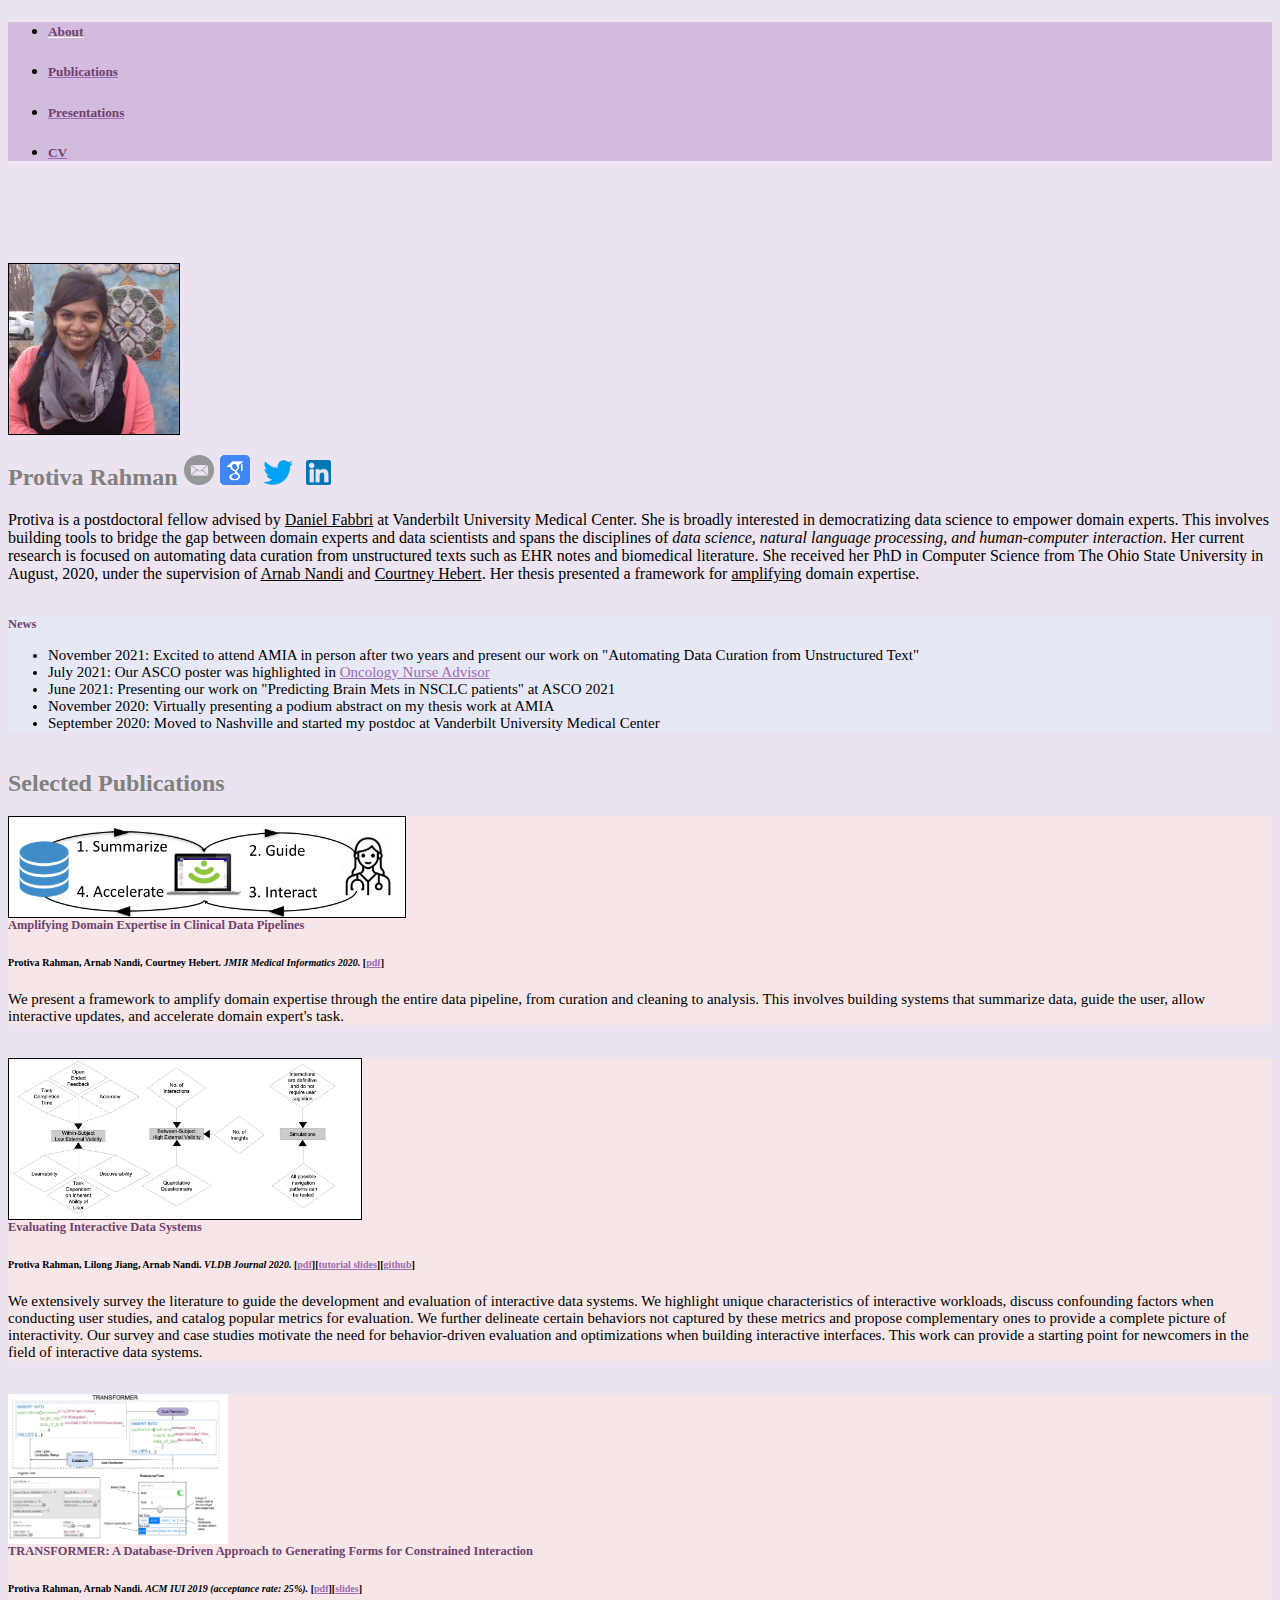
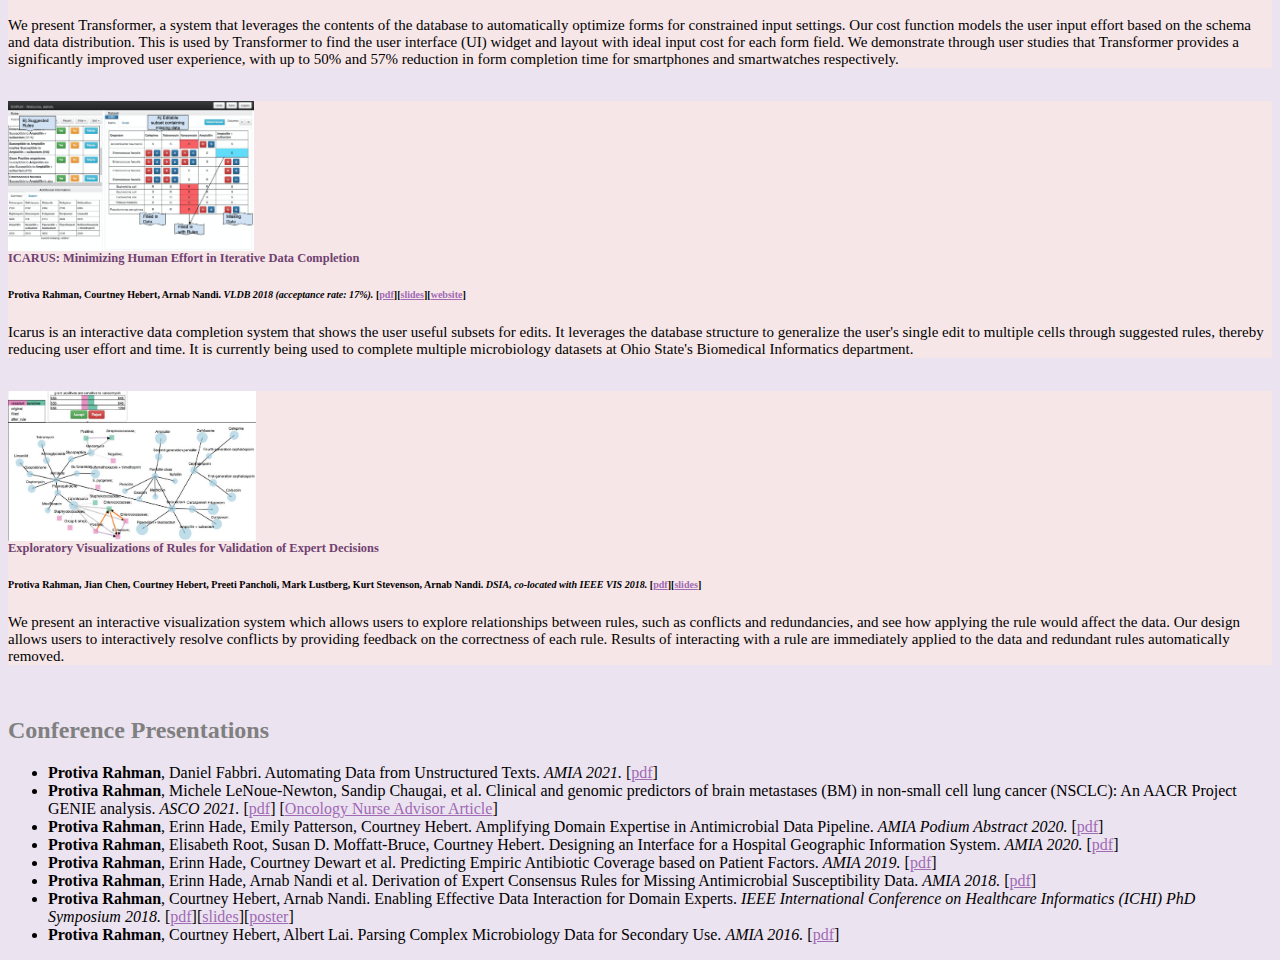
==== index.html @ 74c1d04a "typo fix" ====
<!DOCTYPE html PUBLIC "-//W3C//DTD HTML 4.01 Transitional//EN" "http://www.w3.org/TR/html4/loose.dtd">
<html>

<head>
	<meta http-equiv="Content-Type" content="text/html; charset=UTF-8">
	<meta charset="utf-8">
    <meta name="viewport" content="width=device-width, initial-scale=1">
    
	<link href="https://cdn.jsdelivr.net/npm/bootstrap@5.1.3/dist/css/bootstrap.min.css" rel="stylesheet" integrity="sha384-1BmE4kWBq78iYhFldvKuhfTAU6auU8tT94WrHftjDbrCEXSU1oBoqyl2QvZ6jIW3" crossorigin="anonymous">
	
	<script src="https://cdn.jsdelivr.net/npm/@popperjs/core@2.10.2/dist/umd/popper.min.js" integrity="sha384-7+zCNj/IqJ95wo16oMtfsKbZ9ccEh31eOz1HGyDuCQ6wgnyJNSYdrPa03rtR1zdB" crossorigin="anonymous"></script>
	
	<script src="https://cdn.jsdelivr.net/npm/bootstrap@5.1.3/dist/js/bootstrap.min.js" integrity="sha384-QJHtvGhmr9XOIpI6YVutG+2QOK9T+ZnN4kzFN1RtK3zEFEIsxhlmWl5/YESvpZ13" crossorigin="anonymous"></script>

	<link rel="stylesheet" href="main.css" />
	<title>Protiva Rahman</title>
</head>

<body>
	<nav class="navbar fixed-top navbar-light justify-content-center" style="background-color: #D3BBDD;">
  
      <ul class="nav">
        <li class="nav-item">
          <a class="nav-link active" href="#about" style="text-decoration-color: white"><h5>About</h5></a>
        </li>
        <li class="nav-item">
          <a class="nav-link" href="#pubs"><h5>Publications</h5></a>
        </li>
        <li class="nav-item">
          <a class="nav-link" href="#conf"><h5>Presentations</h5></a>
        </li>
        <li class="nav-item">
          <a class="nav-link" href="ProtivaRahman.pdf" target = '_blank'><h5>CV</h5></a>
        </li>
      </ul>
</nav>

<div class = 'main container-fluid'>

<div class = 'row' id='about'>
	<div class="col-md-auto">
		<img  border ="1" src="pic2.jpeg" height="170">

			
	</div>
	<div class="col">
		<h2>Protiva Rahman <a href='mailto:protiva.r@gmail.com'><img  src="mail.png" height="30" ></a> <a href='https://scholar.google.com/citations?user=a7oFoT8AAAAJ&hl=en'><img  src="scholar.png" height="30" ></a>  <a href='https://twitter.com/protivarahman'><img src="Twitter-logo.png" height="25"></a>  <a href='https://www.linkedin.com/in/protiva-rahman-88a10aa0'><img src="linkedinlogo.png" height="25"></a></h2><!--[<a href='http://web.cse.ohio-state.edu/~rahman.92/blog.html'>Blog</a>]-->

		<p>Protiva is a postdoctoral fellow advised by <a href='https://www.vumc.org/dbmi/person/daniel-fabbri-phd-famia'>Daniel Fabbri</a> at Vanderbilt University Medical Center. She is broadly interested in democratizing data science to empower domain experts. This involves building tools to bridge the gap between domain experts and data scientists and spans the disciplines of <i>data science, natural language processing, and human-computer interaction</i>. Her current research is focused on automating data curation from unstructured texts such as EHR notes and biomedical literature. She received her PhD in Computer Science from The Ohio State University in August, 2020, under the supervision of <a href='http://arnab.org/' target = '_blank'>Arnab Nandi</a> and <a href='https://medicine.osu.edu/find-faculty/non-clinical/biomedical-informatics/courtney-hebert' target = '_blank'>Courtney Hebert</a>. Her thesis presented a framework for <a href="#amplify"> amplifying</a> domain expertise.</p>
	</div>
</div>
</br>

<div id='news' class="card">
  <div class="card-body">
	<h5 style="margin:0; padding:0;" >News</h5>
		<div style="overflow-y:scroll; height:100px; margin:0; padding:0;" >
		<ul>
			<li> November 2021: Excited to attend AMIA in person after two years and present our work on "Automating Data Curation from Unstructured Text"</li>
			<li> July 2021: Our ASCO poster was highlighted in <a href='https://www.oncologynurseadvisor.com/home/headlines/conference-coverage/asco-2021/asco-2021-lung-cancer-in-depth/lung-cancer-nsclc-prediction-model-assess-risk-metastasis-treatment'>Oncology Nurse Advisor</a></li>
			<li> June 2021: Presenting our work on "Predicting Brain Mets in NSCLC patients" at ASCO 2021</li>
			<li> November 2020: Virtually presenting a podium abstract on my thesis work at AMIA</li>
			<li> September 2020: Moved to Nashville and started my postdoc at Vanderbilt University Medical Center</li>
			<li> August 2020: I successfully defended my Ph.D. thesis!</li>
			<li> July 2020: Our framework for Amplifying Domain Expertise was accepted to JMIR Medical Infomatics</li>
			<li> January 2020: Our review paper on Evaluating Interactive Data Systems was published in the VLDB Journal</li>
			<li> April 2019: Excited to be interning with NIH/NLM/NCBI Pubmed Labs this summer</li>
			<li> December 2018: Transformer was accepted to IUI 2019</li>
			<li> August 2018: Presenting our work on visualizing rules at DSIA on October 21st</li>
			<li> July 2018: Icarus got accepted to VLDB 2018, see you in Rio</li>
			<li> May 2018: Presenting our tutorial on Evaluating Interactive Data Systems at SIGMOD on June 12th</li>
			<li> April 2018: Participating at the Ph.D. Consortium at IEEE ICHI in May</li>
		</ul>
		</div>
	</div>
</div>

</br>

<h2 id='pubs'>Selected Publications</h2>
<div class="card" id="amplify">
  <div class="card-body">
  	<div class="container-fluid">
  		<div class="row">
  			<div class="col-md-auto">
  				<img  border ="1" src="amplify_overview.png" height="100">
  			</div>
  			<div class="col">
  				<h5 style="margin:0; padding:0;" class="card-title">Amplifying Domain Expertise in Clinical Data Pipelines</h5>
  				<h6 class="card-subtitle mb-2 text-muted">Protiva Rahman, Arnab Nandi, Courtney Hebert. <i>JMIR Medical Informatics 2020.</i> [<a href='amplify.pdf'>pdf</a>]</h6>
  				<p>We present a framework to amplify domain expertise through the entire data pipeline, from curation and cleaning to analysis. This involves building systems that summarize data, guide the user, allow interactive updates, and accelerate domain expert's task.</p>
  			</div>
  		</div>
  	</div>
  </div>
 </div>
</br>
<div class="card" id="eval">
  <div class="card-body">
  	<div class="container-fluid">
  		<div class="row">
  			<div class="col-md-auto">
  				<img  border ="1" src="user_study_howto.png" height="160">
  			</div>
  			<div class="col">
  				<h5 style="margin:0; padding:0;" class="card-title">Evaluating Interactive Data Systems</h5>
  				<h6 class="card-subtitle mb-2 text-muted">Protiva Rahman, Lilong Jiang, Arnab Nandi. <i>VLDB Journal 2020.</i> [<a href='eval.pdf'>pdf</a>][<a href='https://speakerdeck.com/arnabdotorg/evaluating-interactive-data-systems-workloads-metrics-and-guidelines'>tutorial slides</a>][<a href='https://github.com/ixlab/eval'>github</a>]</h6>
  				<p>We extensively survey the literature to guide the development and evaluation of interactive data systems. We highlight unique characteristics of interactive workloads, discuss confounding factors when conducting user studies, and catalog popular metrics for evaluation. We further delineate certain behaviors not captured by these metrics and propose complementary ones to provide a complete picture of interactivity. Our survey and case studies motivate the need for behavior-driven evaluation and optimizations when building interactive interfaces. This work can provide a starting point for newcomers in the field of interactive data systems. </p>
  			</div>
  		</div>
  	</div>
  </div>
 </div>

 </br>
<div class="card" id="transformer">
  <div class="card-body">
  	<div class="container-fluid">
  		<div class="row">
  			<div class="col-md-auto">
  				<img src="transformer_overview.png" height="150">
  			</div>
  			<div class="col">
  				<h5 style="margin:0; padding:0;" class="card-title">TRANSFORMER: A Database-Driven Approach to Generating Forms for Constrained Interaction </h5>
  				<h6 class="card-subtitle mb-2 text-muted">Protiva Rahman, Arnab Nandi. <i>ACM IUI 2019 (acceptance rate: 25%).</i> [<a href='transformer.pdf'>pdf</a>][<a href='transformer_iui.pdf'>slides</a>]</h6>
  				<p>We present Transformer, a system that leverages the contents of the database to automatically optimize forms for constrained input settings. Our cost function models the user input effort based on the schema and data distribution. This is used by Transformer to find the user interface (UI) widget and layout with ideal input cost for each form field. We demonstrate through user studies that Transformer provides a significantly improved user experience, with up to 50% and 57% reduction in form completion time for smartphones and smartwatches respectively.</p>
  			</div>
  		</div>
  	</div>
  </div>
 </div>

 </br>
<div class="card" id="icarus">
  <div class="card-body">
  	<div class="container-fluid">
  		<div class="row">
  			<div class="col-md-auto">
  				<img src="icarus_interface.png" height="150">
  			</div>
  			<div class="col">
  				<h5 style="margin:0; padding:0;" class="card-title">ICARUS: Minimizing Human Effort in Iterative Data Completion</h5>
  				<h6 class="card-subtitle mb-2 text-muted">Protiva Rahman, Courtney Hebert, Arnab Nandi. <i>VLDB 2018 (acceptance rate: 17%).</i> [<a href='icarus.pdf'>pdf</a>][<a href='icarus_vldb.pdf'>slides</a>][<a href='icarus.html'>website</a>]</h6>
  				<p>Icarus is an interactive data completion system that shows the user useful subsets for edits. It leverages the database structure to generalize the user's single edit to multiple cells through suggested rules, thereby reducing user effort and time. It is currently being used to complete multiple microbiology datasets at Ohio State's Biomedical Informatics department. </p>
  			</div>
  		</div>
  	</div>
  </div>
 </div>

</br>
<div class="card" id="visrules">
  <div class="card-body">
  	<div class="container-fluid">
  		<div class="row">
  			<div class="col-md-auto">
  				<img src="vis_overview.png" height="150">
  			</div>
  			<div class="col">
  			<h5 style="margin:0; padding:0;" class="card-title">Exploratory Visualizations of Rules for Validation of Expert Decisions</h5>
  				<h6 class="card-subtitle mb-2 text-muted">Protiva Rahman, Jian Chen, Courtney Hebert, Preeti Pancholi, Mark Lustberg, Kurt Stevenson, Arnab Nandi. <i>DSIA, co-located with IEEE VIS 2018.</i> [<a href='dsia.pdf'>pdf</a>][<a href='vis18-dsia.pdf'>slides</a>]</h6>
  				<p>We present an interactive visualization system which allows users to explore relationships between rules, such as conflicts and
redundancies, and see how applying the rule would affect the data. Our design allows users to interactively resolve conflicts by
providing feedback on the correctness of each rule. Results of interacting with a rule are immediately applied to the data and redundant
rules automatically removed.</p>
  			</div>
  		</div>
  	</div>
  </div>
 </div>

</br>
<h2 id='conf'>Conference Presentations</h2>
<ul>
	<li>
		<b>Protiva Rahman</b>, Daniel Fabbri. Automating Data from Unstructured Texts. <i>AMIA 2021.</i> [<a href='PS01_Rahman.pdf'>pdf</a>]
	</li>
	<li>
		<b>Protiva Rahman</b>, Michele LeNoue-Newton, Sandip Chaugai, et al. Clinical and genomic predictors of brain metastases (BM) in non-small cell lung cancer (NSCLC): An AACR Project GENIE analysis. <i>ASCO 2021.</i> [<a href='Poster_2032_Rahman.pdf'>pdf</a>] [<a href='https://www.oncologynurseadvisor.com/home/headlines/conference-coverage/asco-2021/asco-2021-lung-cancer-in-depth/lung-cancer-nsclc-prediction-model-assess-risk-metastasis-treatment'>Oncology Nurse Advisor Article</a>]
	</li>
	<li>
		<b>Protiva Rahman</b>, Erinn Hade, Emily Patterson, Courtney Hebert. Amplifying Domain Expertise in Antimicrobial Data Pipeline. <i>AMIA Podium Abstract 2020.</i> [<a href='amia2020podium.pdf'>pdf</a>]
	</li>
	<li>
		<b>Protiva Rahman</b>, Elisabeth Root, Susan D. Moffatt-Bruce, Courtney Hebert. Designing an Interface for a Hospital Geographic Information System. <i>AMIA 2020.</i> [<a href='amia2020poster.pdf'>pdf</a>]
	</li>
	<li>
		<b>Protiva Rahman</b>, Erinn Hade, Courtney Dewart et al. Predicting Empiric Antibiotic Coverage based on Patient Factors. <i>AMIA 2019.</i> [<a href='amia_poster_2019.pdf'>pdf</a>]
	</li>
	<li>
		<b>Protiva Rahman</b>, Erinn Hade, Arnab Nandi et al. Derivation of Expert Consensus Rules for Missing Antimicrobial Susceptibility Data. <i>AMIA 2018.</i> [<a href='amia_poster_2018_v2.pdf'>pdf</a>]
	</li>
	<li>
		<b>Protiva Rahman</b>, Courtney Hebert, Arnab Nandi. Enabling Effective Data Interaction for Domain Experts.<i> IEEE International Conference on Healthcare Informatics (ICHI) PhD Symposium 2018.</i> [<a href='PID5362225.pdf'>pdf</a>][<a href='ichi_slides.pdf'>slides</a>][<a href='ichi_poster.pdf'>poster</a>]
	</li>
	<li>
		<b>Protiva Rahman</b>, Courtney Hebert, Albert Lai. Parsing Complex Microbiology Data for Secondary Use. <i>AMIA 2016.</i> [<a href='amia_final_2016.pdf'>pdf</a>]
	</li>
</ul>


<!--h2>Leadership and Service</h2>
<ul>
	<li>Reviewer: AMIA (2019, 2020, 2021), ACM TODS 2019, Frontiers in Digital Health 2021</li>
	<li>PC Member: EDML 2019, co-located with Siam International Conference on Data Mining</li>
	<li>IUI Student Volunteer 2019</li>
	<li>Women in Engineering Graduate Council: VP 2019; SWE Rep 2018; Member 2017;  </li>
	<li>Society of Women Engineers Graduate Representative 2018 – 2019</li>
</ul> 

<hr>
<h2>Awards</h2>
<ul>
	<li>SIGMOD Student Travel Award 2018</li>
	<li>IEEE ICHI Doctoral Consortium Student Travel Award 2018</li>
	<li>OSU WEGC Outstanding Council Member 2018</li>
	<li>Marianna Russell Technology Grant Spring 2017</li>
	<li>CRA-W Grad Cohort 2017</li>
	<li>Data Quality in the Era of Big Data Workshop Travel Fellowship 2016</li>
	<li>ACM-W Grace Hopper Travel Scholarship 2016</li>
</ul-->

</div>

</body>
</html>
---- main.css ----
/* The sidebar menu */
.main h2
{
  color: gray
}

h5
{
  color: #704270
}

.center {
    display: block;
    margin-left: auto;
    margin-right: auto;
    width: 50%;
}
.sidenav {
    height: 100%; /* Full-height: remove this if you want "auto" height */
    width: 200px; /* Set the width of the sidebar */
    position: fixed; /* Fixed Sidebar (stay in place on scroll) */
    z-index: 1; /* Stay on top */
    top: 0; /* Stay at the top */
    left: 0;
    background-color: #E8E8E8;; /* Black */
    overflow-x: hidden; /* Disable horizontal scroll */
    padding-top: 20px;
    color: black
   /* padding: 10px 0px 0px 16px;*/
}

.sidenav h3{
  padding: 0px 0px 0px 0px;
  
}
.sidenav img{
  margin-left:15px;
}
/* The navigation menu links */
.sidenav a{
   padding: 6px 0px 0px 16px;
    text-decoration: none;
    font-size: 15px;
    color: #111;
    display: block;
}
.sidenav{
   color: white;
    padding: 6px 8px 6px 16px;
}
#blogcontents a{
   padding: 6px 5px 5px 16px;
}
/* When you mouse over the navigation links, change their color */
.sidenav a:hover {
    
    color: #818181;
}


/* On smaller screens, where height is less than 450px, change the style of the sidebar (less padding and a smaller font size) */
@media screen and (max-height: 450px) {
    .sidenav {padding-top: 15px;}
    .sidenav a {font-size: 18px;}
}

body { 


  background: #ECE3F0;
}
#about{
  padding-top:80px;
}
table {
  padding-top:50;
}

td, th {
  padding-left: 10px;
  padding-right: 10px;
  position: relative;
   padding-top:50;
}
a:link, a:visited {
  color: #A06AB4;
  background-color: transparent;
 }

#about a:link, #about a:visited {
  color: inherit;
  background-color: transparent;
 }
 #news{
  font-size: 15px;
  background-color:#e6e8f6;
}

.card{
  font-size: 15px;
  background-color: #F6E6E8;
}
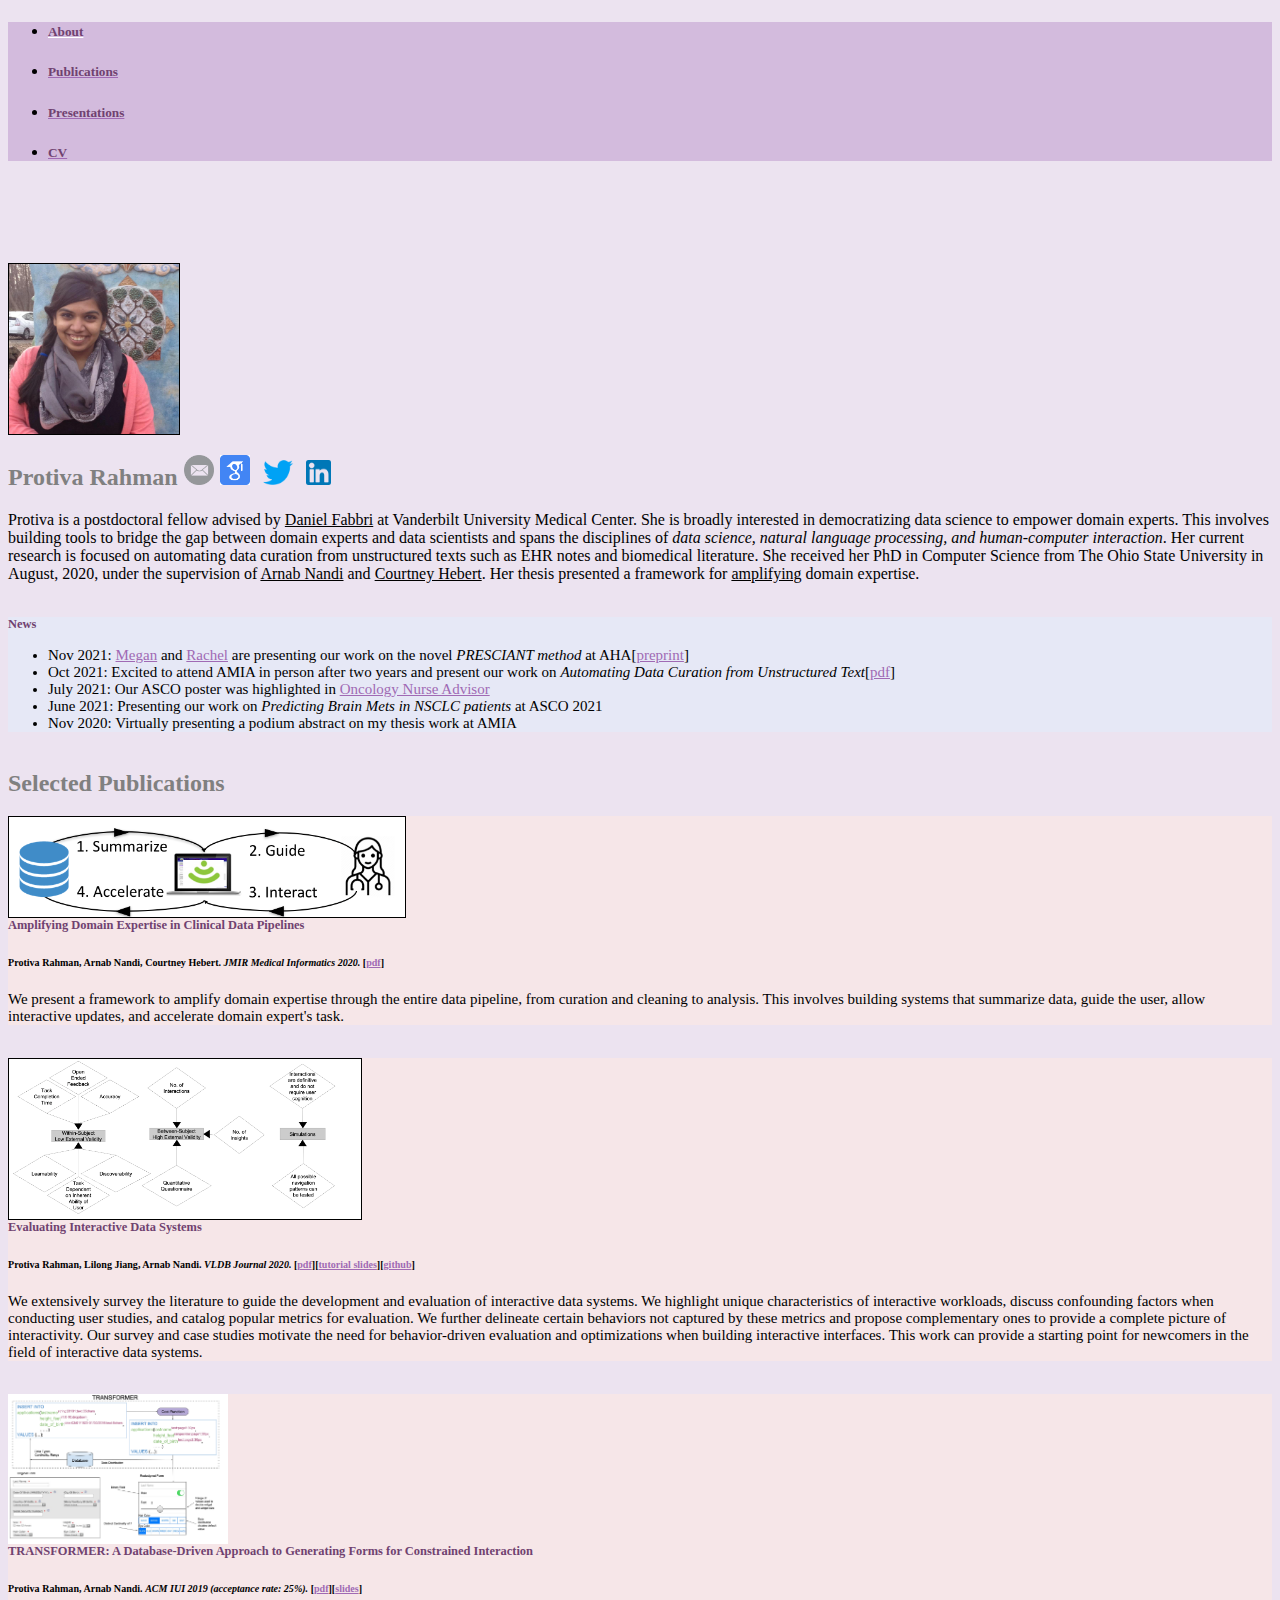
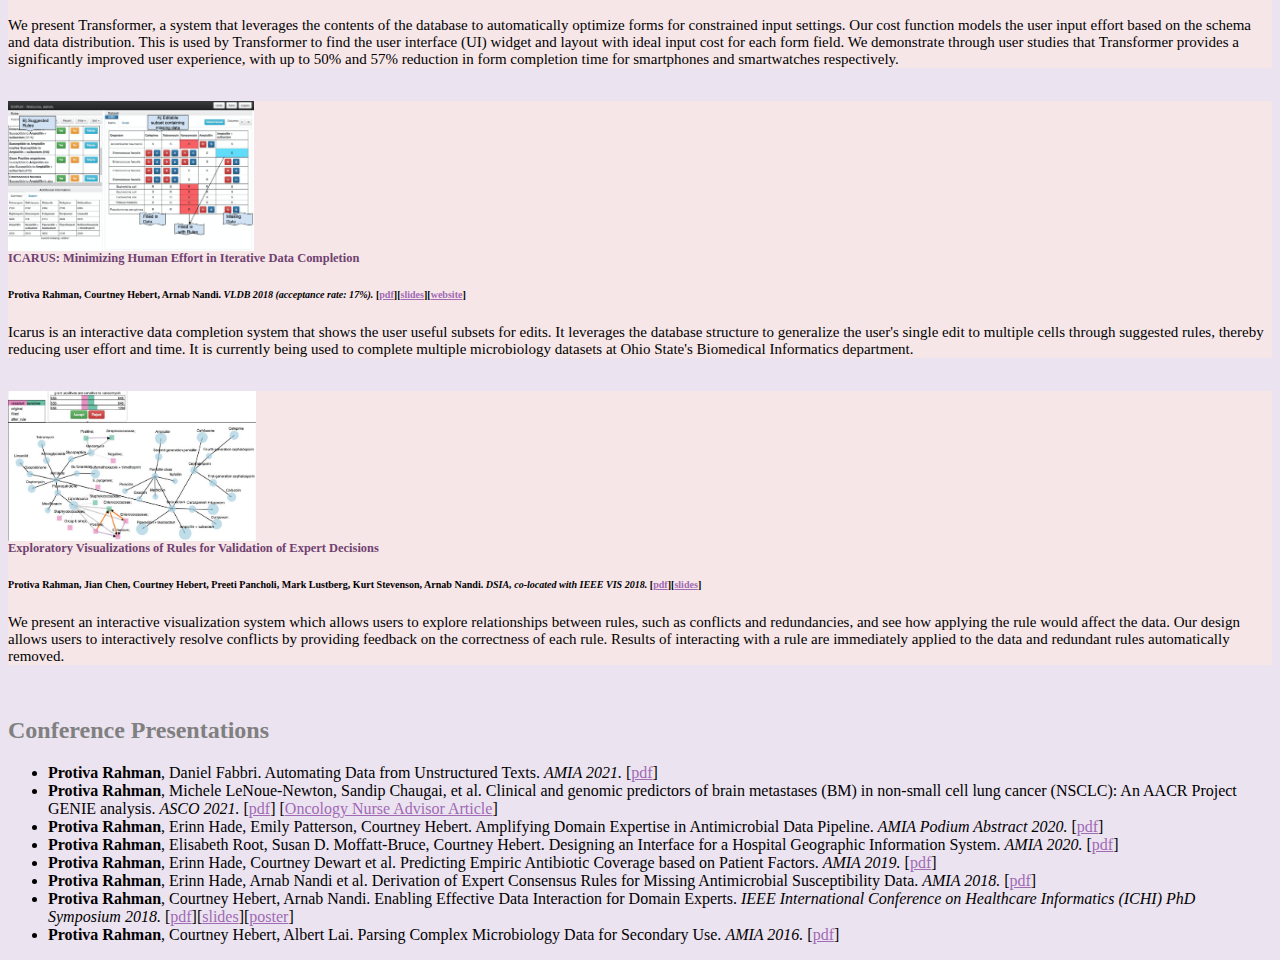
==== commit 5418df4a: "update news" ====
--- a/index.html
+++ b/index.html
@@ -58,17 +58,18 @@
 	<h5 style="margin:0; padding:0;" >News</h5>
 		<div style="overflow-y:scroll; height:100px; margin:0; padding:0;" >
 		<ul>
-			<li> November 2021: Excited to attend AMIA in person after two years and present our work on "Automating Data Curation from Unstructured Text"</li>
+			<li> Nov 2021: <a href='https://www.linkedin.com/in/megan-shuey-901545141/'>Megan</a> and <a href='https://www.linkedin.com/in/rachel-xiang/'>Rachel</a> are presenting our work on the novel <i>PRESCIANT method</i> at AHA[<a href="https://www.ahajournals.org/doi/pdf/10.1161/ATVBAHA.121.317071">preprint</a>]</li>
+			<li> Oct 2021: Excited to attend AMIA in person after two years and present our work on <i>Automating Data Curation from Unstructured Text</i>[<a href='PS01_Rahman.pdf'>pdf</a>]</li>
 			<li> July 2021: Our ASCO poster was highlighted in <a href='https://www.oncologynurseadvisor.com/home/headlines/conference-coverage/asco-2021/asco-2021-lung-cancer-in-depth/lung-cancer-nsclc-prediction-model-assess-risk-metastasis-treatment'>Oncology Nurse Advisor</a></li>
-			<li> June 2021: Presenting our work on "Predicting Brain Mets in NSCLC patients" at ASCO 2021</li>
-			<li> November 2020: Virtually presenting a podium abstract on my thesis work at AMIA</li>
-			<li> September 2020: Moved to Nashville and started my postdoc at Vanderbilt University Medical Center</li>
-			<li> August 2020: I successfully defended my Ph.D. thesis!</li>
+			<li> June 2021: Presenting our work on <i>Predicting Brain Mets in NSCLC patients</i> at ASCO 2021</li>
+			<li> Nov 2020: Virtually presenting a podium abstract on my thesis work at AMIA</li>
+			<li> Sept 2020: Moved to Nashville and started my postdoc at Vanderbilt University Medical Center</li>
+			<li> Aug 2020: I successfully defended my Ph.D. thesis!</li>
 			<li> July 2020: Our framework for Amplifying Domain Expertise was accepted to JMIR Medical Infomatics</li>
-			<li> January 2020: Our review paper on Evaluating Interactive Data Systems was published in the VLDB Journal</li>
+			<li> Jan 2020: Our review paper on Evaluating Interactive Data Systems was published in the VLDB Journal</li>
 			<li> April 2019: Excited to be interning with NIH/NLM/NCBI Pubmed Labs this summer</li>
-			<li> December 2018: Transformer was accepted to IUI 2019</li>
-			<li> August 2018: Presenting our work on visualizing rules at DSIA on October 21st</li>
+			<li> Dec 2018: Transformer was accepted to IUI 2019</li>
+			<li> Aug 2018: Presenting our work on visualizing rules at DSIA on October 21st</li>
 			<li> July 2018: Icarus got accepted to VLDB 2018, see you in Rio</li>
 			<li> May 2018: Presenting our tutorial on Evaluating Interactive Data Systems at SIGMOD on June 12th</li>
 			<li> April 2018: Participating at the Ph.D. Consortium at IEEE ICHI in May</li>
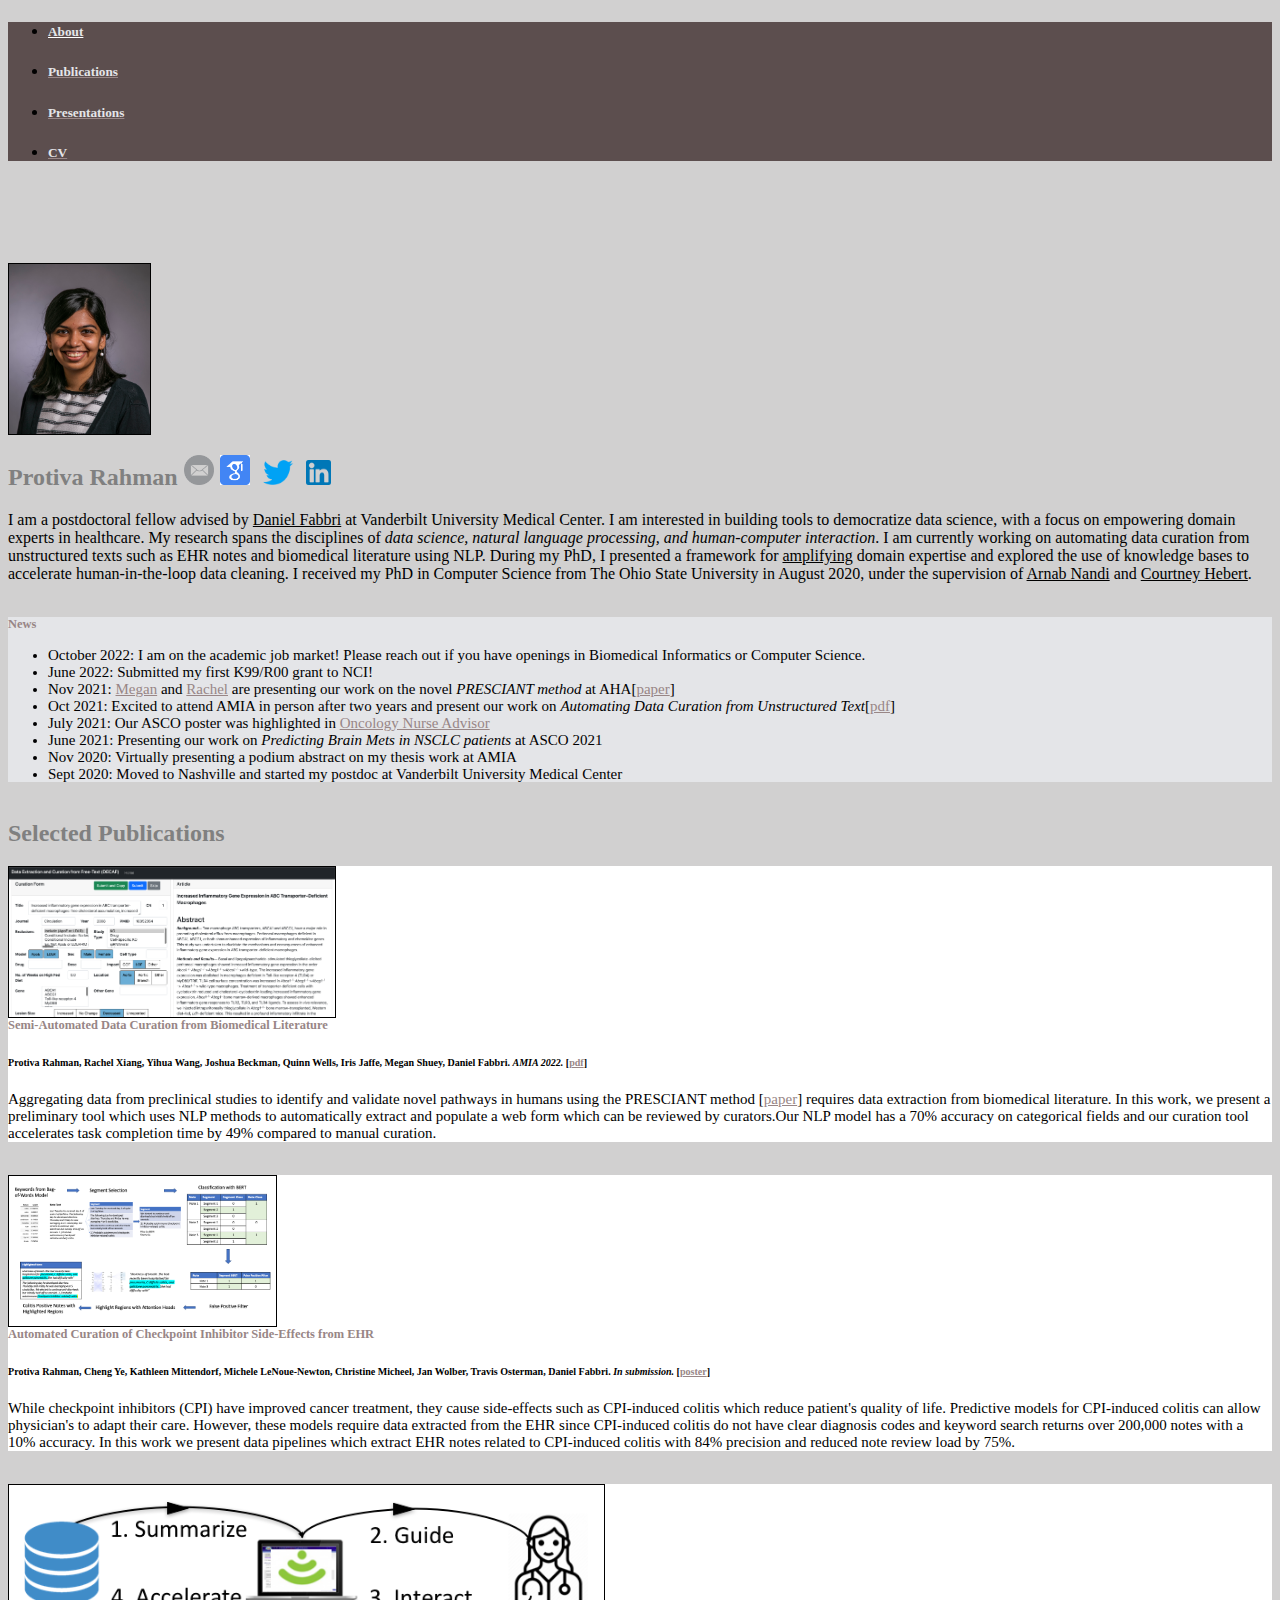
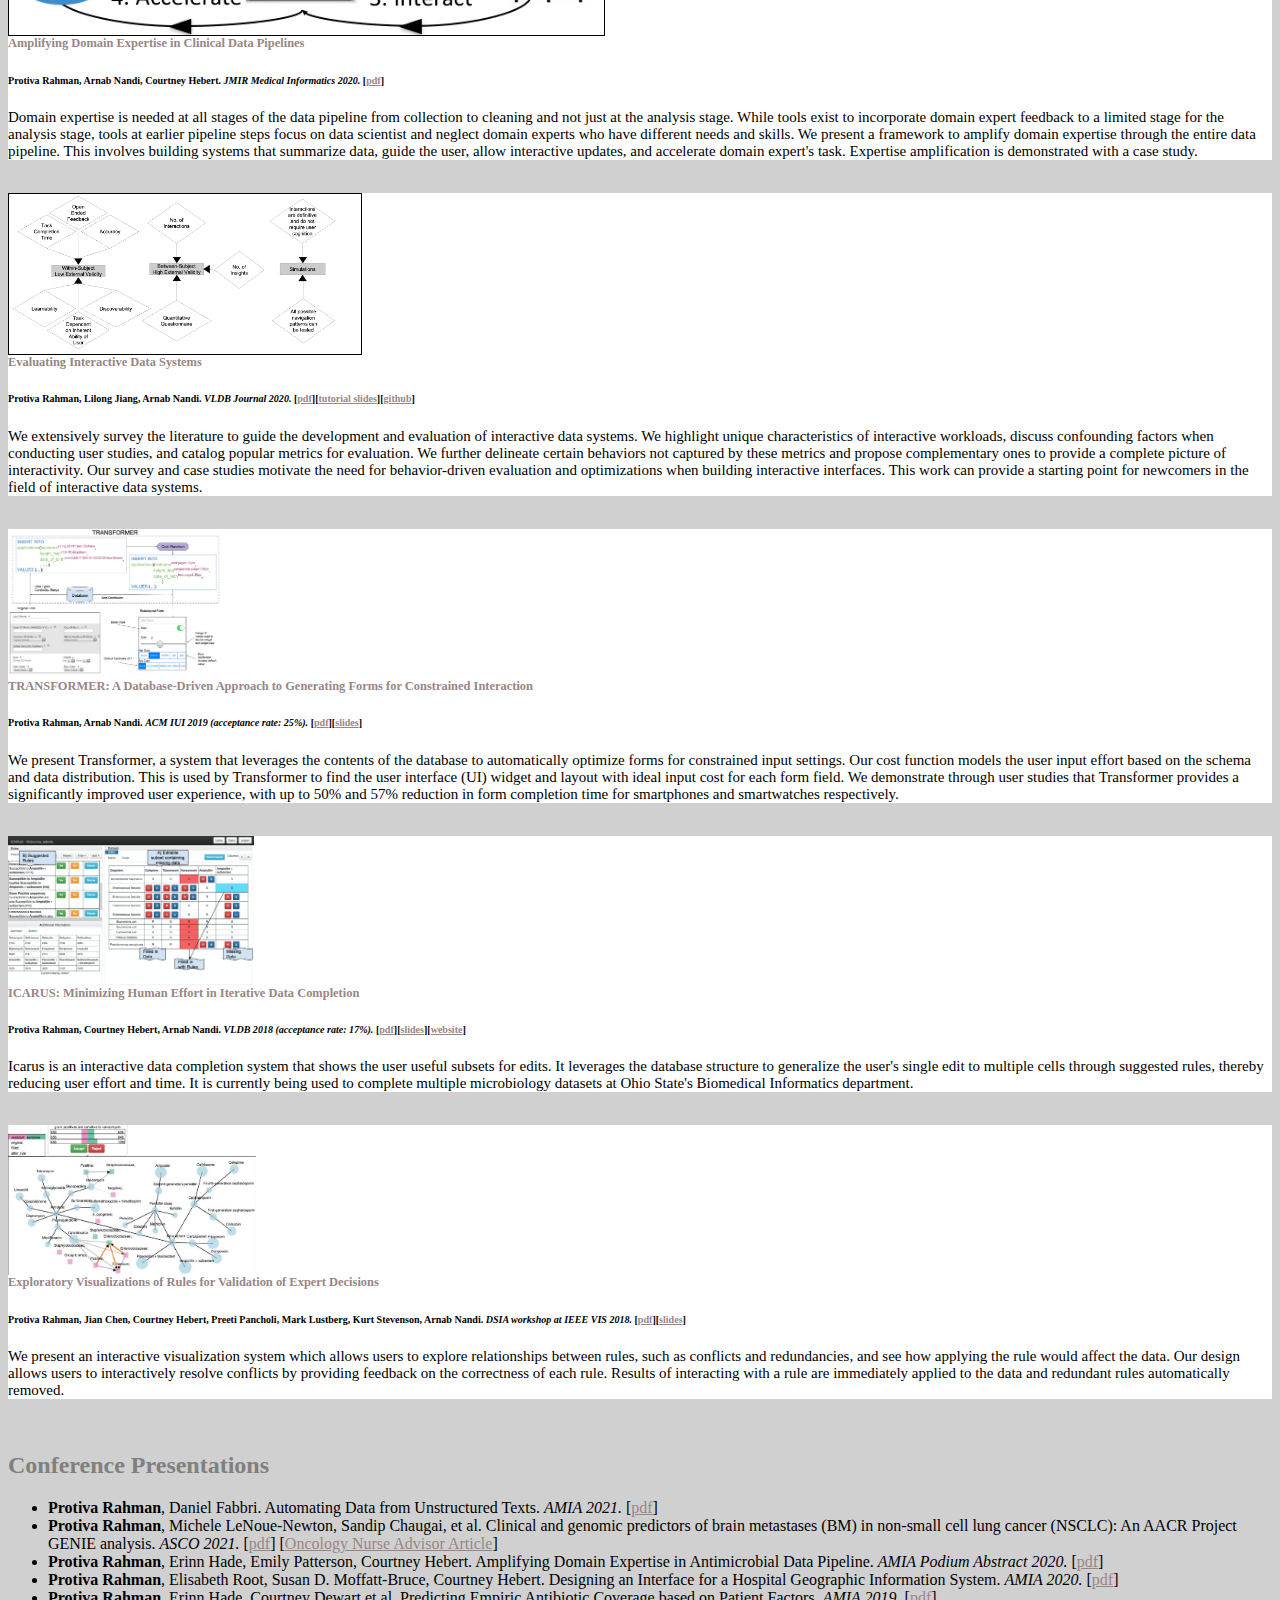
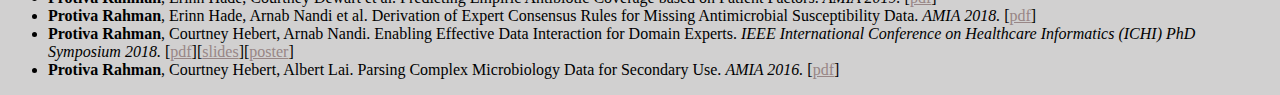
==== commit 02768e48: "updated website" ====
--- a/index.html
+++ b/index.html
@@ -19,7 +19,7 @@
 </head>
 
 <body>
-	<nav class="navbar fixed-top navbar-light justify-content-center" style="background-color: #D3BBDD;">
+	<nav class="navbar fixed-top navbar-light justify-content-center" style="background-color: #5C4E4E;">
   
       <ul class="nav">
         <li class="nav-item">
@@ -41,14 +41,13 @@
 
 <div class = 'row' id='about'>
 	<div class="col-md-auto">
-		<img  border ="1" src="pic2.jpeg" height="170">
-
-			
+   
+			<img  border ="1" src="headshot_2022.jpg" height="170">
 	</div>
 	<div class="col">
 		<h2>Protiva Rahman <a href='mailto:protiva.r@gmail.com'><img  src="mail.png" height="30" ></a> <a href='https://scholar.google.com/citations?user=a7oFoT8AAAAJ&hl=en'><img  src="scholar.png" height="30" ></a>  <a href='https://twitter.com/protivarahman'><img src="Twitter-logo.png" height="25"></a>  <a href='https://www.linkedin.com/in/protiva-rahman-88a10aa0'><img src="linkedinlogo.png" height="25"></a></h2><!--[<a href='http://web.cse.ohio-state.edu/~rahman.92/blog.html'>Blog</a>]-->
 
-		<p>Protiva is a postdoctoral fellow advised by <a href='https://www.vumc.org/dbmi/person/daniel-fabbri-phd-famia'>Daniel Fabbri</a> at Vanderbilt University Medical Center. She is broadly interested in democratizing data science to empower domain experts. This involves building tools to bridge the gap between domain experts and data scientists and spans the disciplines of <i>data science, natural language processing, and human-computer interaction</i>. Her current research is focused on automating data curation from unstructured texts such as EHR notes and biomedical literature. She received her PhD in Computer Science from The Ohio State University in August, 2020, under the supervision of <a href='http://arnab.org/' target = '_blank'>Arnab Nandi</a> and <a href='https://medicine.osu.edu/find-faculty/non-clinical/biomedical-informatics/courtney-hebert' target = '_blank'>Courtney Hebert</a>. Her thesis presented a framework for <a href="#amplify"> amplifying</a> domain expertise.</p>
+		<p>I am a postdoctoral fellow advised by <a href='https://www.vumc.org/dbmi/person/daniel-fabbri-phd-famia'>Daniel Fabbri</a> at Vanderbilt University Medical Center. I am interested in building tools to democratize data science, with a focus on empowering domain experts in healthcare. My research spans the disciplines of <i>data science, natural language processing, and human-computer interaction</i>. I am currently working on automating data curation from unstructured texts such as EHR notes and biomedical literature using NLP. During my PhD, I presented a framework for <a href="#amplify"> amplifying</a> domain expertise and explored the use of knowledge bases to accelerate human-in-the-loop data cleaning. I received my PhD in Computer Science from The Ohio State University in August 2020, under the supervision of <a href='http://arnab.org/' target = '_blank'>Arnab Nandi</a> and <a href='https://medicine.osu.edu/find-faculty/non-clinical/biomedical-informatics/courtney-hebert' target = '_blank'>Courtney Hebert</a>.</p> 
 	</div>
 </div>
 </br>
@@ -56,9 +55,11 @@
 <div id='news' class="card">
   <div class="card-body">
 	<h5 style="margin:0; padding:0;" >News</h5>
-		<div style="overflow-y:scroll; height:100px; margin:0; padding:0;" >
+		<div style="overflow-y:scroll; height:150px; margin:0; padding:0;" >
 		<ul>
-			<li> Nov 2021: <a href='https://www.linkedin.com/in/megan-shuey-901545141/'>Megan</a> and <a href='https://www.linkedin.com/in/rachel-xiang/'>Rachel</a> are presenting our work on the novel <i>PRESCIANT method</i> at AHA[<a href="https://www.ahajournals.org/doi/pdf/10.1161/ATVBAHA.121.317071">preprint</a>]</li>
+      <li> October 2022: I am on the academic job market! Please reach out if you have openings in Biomedical Informatics or Computer Science. </li>
+      <li> June 2022: Submitted my first K99/R00 grant to NCI! </li>
+			<li> Nov 2021: <a href='https://www.linkedin.com/in/megan-shuey-901545141/'>Megan</a> and <a href='https://www.linkedin.com/in/rachel-xiang/'>Rachel</a> are presenting our work on the novel <i>PRESCIANT method</i> at AHA[<a href="https://www.ahajournals.org/doi/pdf/10.1161/ATVBAHA.121.317071">paper</a>]</li>
 			<li> Oct 2021: Excited to attend AMIA in person after two years and present our work on <i>Automating Data Curation from Unstructured Text</i>[<a href='PS01_Rahman.pdf'>pdf</a>]</li>
 			<li> July 2021: Our ASCO poster was highlighted in <a href='https://www.oncologynurseadvisor.com/home/headlines/conference-coverage/asco-2021/asco-2021-lung-cancer-in-depth/lung-cancer-nsclc-prediction-model-assess-risk-metastasis-treatment'>Oncology Nurse Advisor</a></li>
 			<li> June 2021: Presenting our work on <i>Predicting Brain Mets in NSCLC patients</i> at ASCO 2021</li>
@@ -81,17 +82,51 @@
 </br>
 
 <h2 id='pubs'>Selected Publications</h2>
+<div class="card" id="presciant">
+  <div class="card-body">
+    <div class="container-fluid">
+      <div class="row">
+        <div class="col-md-auto">
+          <img  border ="1" src="presciant_interface.png" height="150" >
+        </div>
+        <div class="col">
+          <h5 style="margin:0; padding:0;" class="card-title">Semi-Automated Data Curation from Biomedical Literature</h5>
+          <h6 class="card-subtitle mb-2 text-muted">Protiva Rahman, Rachel Xiang, Yihua Wang, Joshua Beckman, Quinn Wells, Iris Jaffe, Megan Shuey, Daniel Fabbri. <i>AMIA 2022.</i> [<a href='Semi_Automated_Data_Curation_Rahman.pdf'>pdf</a>]</h6>
+          <p> Aggregating data from preclinical studies to identify and validate novel pathways in humans using the PRESCIANT method [<a href="https://www.ahajournals.org/doi/pdf/10.1161/ATVBAHA.121.317071">paper</a>] requires data extraction from biomedical literature. In this work, we present a preliminary tool which uses NLP methods to automatically extract and populate a web form which can be reviewed by curators.Our NLP model has a 70% accuracy on categorical fields and our curation tool accelerates task completion time by 49% compared to manual curation.</p>
+        </div>
+      </div>
+    </div>
+  </div>
+ </div>
+</br>
+<div class="card" id="colitis">
+  <div class="card-body">
+    <div class="container-fluid">
+      <div class="row">
+        <div class="col-md-auto">
+          <img  border ="1" src="Figure_1.png" height="150" >
+        </div>
+        <div class="col">
+          <h5 style="margin:0; padding:0;" class="card-title">Automated Curation of Checkpoint Inhibitor Side-Effects from EHR</h5>
+          <h6 class="card-subtitle mb-2 text-muted">Protiva Rahman, Cheng Ye, Kathleen Mittendorf, Michele LeNoue-Newton, Christine Micheel, Jan Wolber, Travis Osterman, Daniel Fabbri. <i>In submission.</i> [<a href='colitis_poster.pdf'>poster</a>]</h6>
+          <p> While checkpoint inhibitors (CPI) have improved cancer treatment, they cause side-effects such as CPI-induced colitis which reduce patient's quality of life. Predictive models for CPI-induced colitis can allow physician's to adapt their care. However, these models require data extracted from the EHR since CPI-induced colitis do not have clear diagnosis codes and keyword search returns over 200,000 notes with a 10% accuracy. In this work we present data pipelines which extract EHR notes related to CPI-induced colitis with 84% precision and reduced note review load by 75%.</p>
+        </div>
+      </div>
+    </div>
+  </div>
+ </div>
+</br>
 <div class="card" id="amplify">
   <div class="card-body">
   	<div class="container-fluid">
   		<div class="row">
   			<div class="col-md-auto">
-  				<img  border ="1" src="amplify_overview.png" height="100">
+  				<img  border ="1" src="amplify_overview.png" height="150" >
   			</div>
   			<div class="col">
   				<h5 style="margin:0; padding:0;" class="card-title">Amplifying Domain Expertise in Clinical Data Pipelines</h5>
   				<h6 class="card-subtitle mb-2 text-muted">Protiva Rahman, Arnab Nandi, Courtney Hebert. <i>JMIR Medical Informatics 2020.</i> [<a href='amplify.pdf'>pdf</a>]</h6>
-  				<p>We present a framework to amplify domain expertise through the entire data pipeline, from curation and cleaning to analysis. This involves building systems that summarize data, guide the user, allow interactive updates, and accelerate domain expert's task.</p>
+  				<p> Domain expertise is needed at all stages of the data pipeline from collection to cleaning and not just at the analysis stage. While tools exist to incorporate domain expert feedback to a limited stage for the analysis stage, tools at earlier pipeline steps focus on data scientist and neglect domain experts who have different needs and skills.  We present a framework to amplify domain expertise through the entire data pipeline. This involves building systems that summarize data, guide the user, allow interactive updates, and accelerate domain expert's task. Expertise amplification is demonstrated with a case study.</p>
   			</div>
   		</div>
   	</div>
@@ -121,7 +156,7 @@
   	<div class="container-fluid">
   		<div class="row">
   			<div class="col-md-auto">
-  				<img src="transformer_overview.png" height="150">
+  				<img src="transformer_overview.png" height="150" >
   			</div>
   			<div class="col">
   				<h5 style="margin:0; padding:0;" class="card-title">TRANSFORMER: A Database-Driven Approach to Generating Forms for Constrained Interaction </h5>
@@ -161,7 +196,7 @@
   			</div>
   			<div class="col">
   			<h5 style="margin:0; padding:0;" class="card-title">Exploratory Visualizations of Rules for Validation of Expert Decisions</h5>
-  				<h6 class="card-subtitle mb-2 text-muted">Protiva Rahman, Jian Chen, Courtney Hebert, Preeti Pancholi, Mark Lustberg, Kurt Stevenson, Arnab Nandi. <i>DSIA, co-located with IEEE VIS 2018.</i> [<a href='dsia.pdf'>pdf</a>][<a href='vis18-dsia.pdf'>slides</a>]</h6>
+  				<h6 class="card-subtitle mb-2 text-muted">Protiva Rahman, Jian Chen, Courtney Hebert, Preeti Pancholi, Mark Lustberg, Kurt Stevenson, Arnab Nandi. <i>DSIA workshop at IEEE VIS 2018.</i> [<a href='dsia.pdf'>pdf</a>][<a href='vis18-dsia.pdf'>slides</a>]</h6>
   				<p>We present an interactive visualization system which allows users to explore relationships between rules, such as conflicts and
 redundancies, and see how applying the rule would affect the data. Our design allows users to interactively resolve conflicts by
 providing feedback on the correctness of each rule. Results of interacting with a rule are immediately applied to the data and redundant
--- a/main.css
+++ b/main.css
@@ -6,7 +6,11 @@
 
 h5
 {
-  color: #704270
+  color: #E4E5E8;
+}
+.card h5
+{
+  color: #988686;
 }
 
 .center {
@@ -67,7 +71,7 @@
 body { 
 
 
-  background: #ECE3F0;
+  background: #D1D0D0;
 }
 #about{
   padding-top:80px;
@@ -83,7 +87,7 @@
    padding-top:50;
 }
 a:link, a:visited {
-  color: #A06AB4;
+  color: #988686;
   background-color: transparent;
  }
 
@@ -93,10 +97,10 @@
  }
  #news{
   font-size: 15px;
-  background-color:#e6e8f6;
+  background-color:#E4E5E8;
 }
 
 .card{
   font-size: 15px;
-  background-color: #F6E6E8;
+  background-color: white;
 }
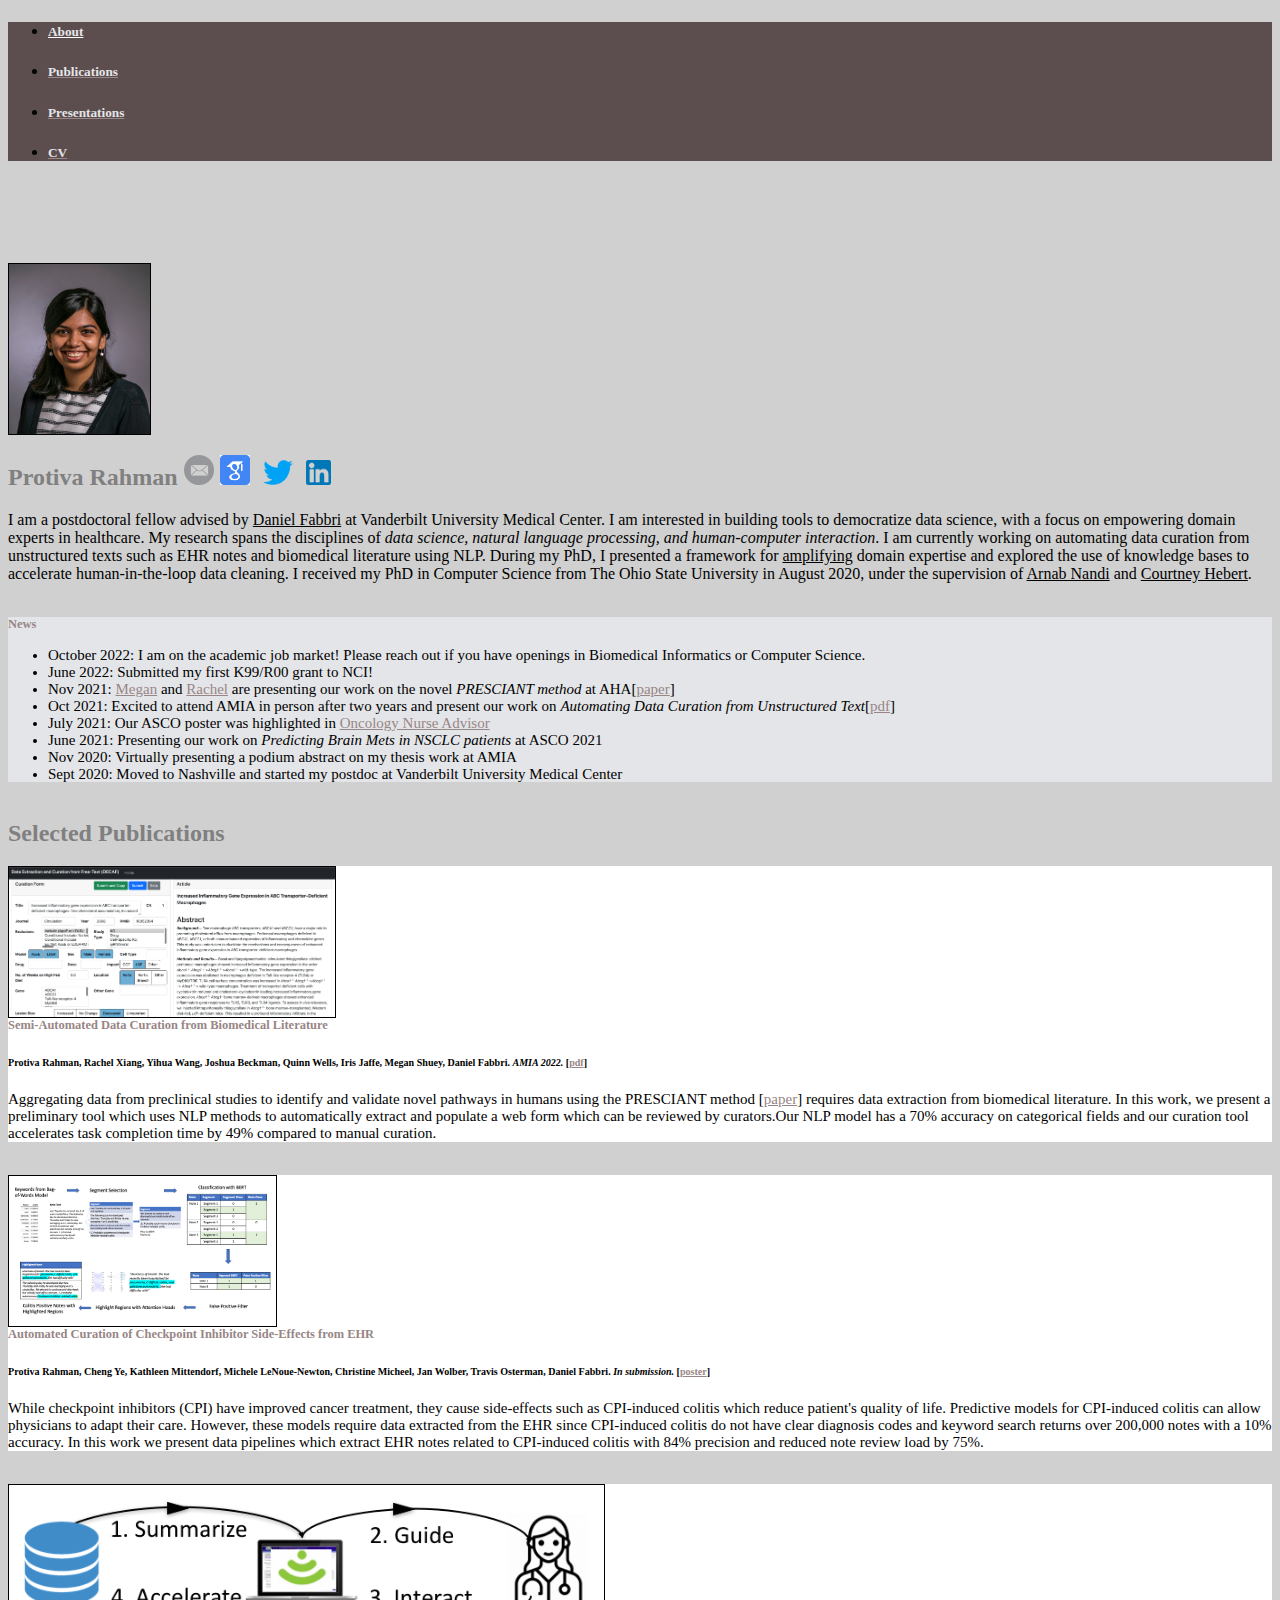
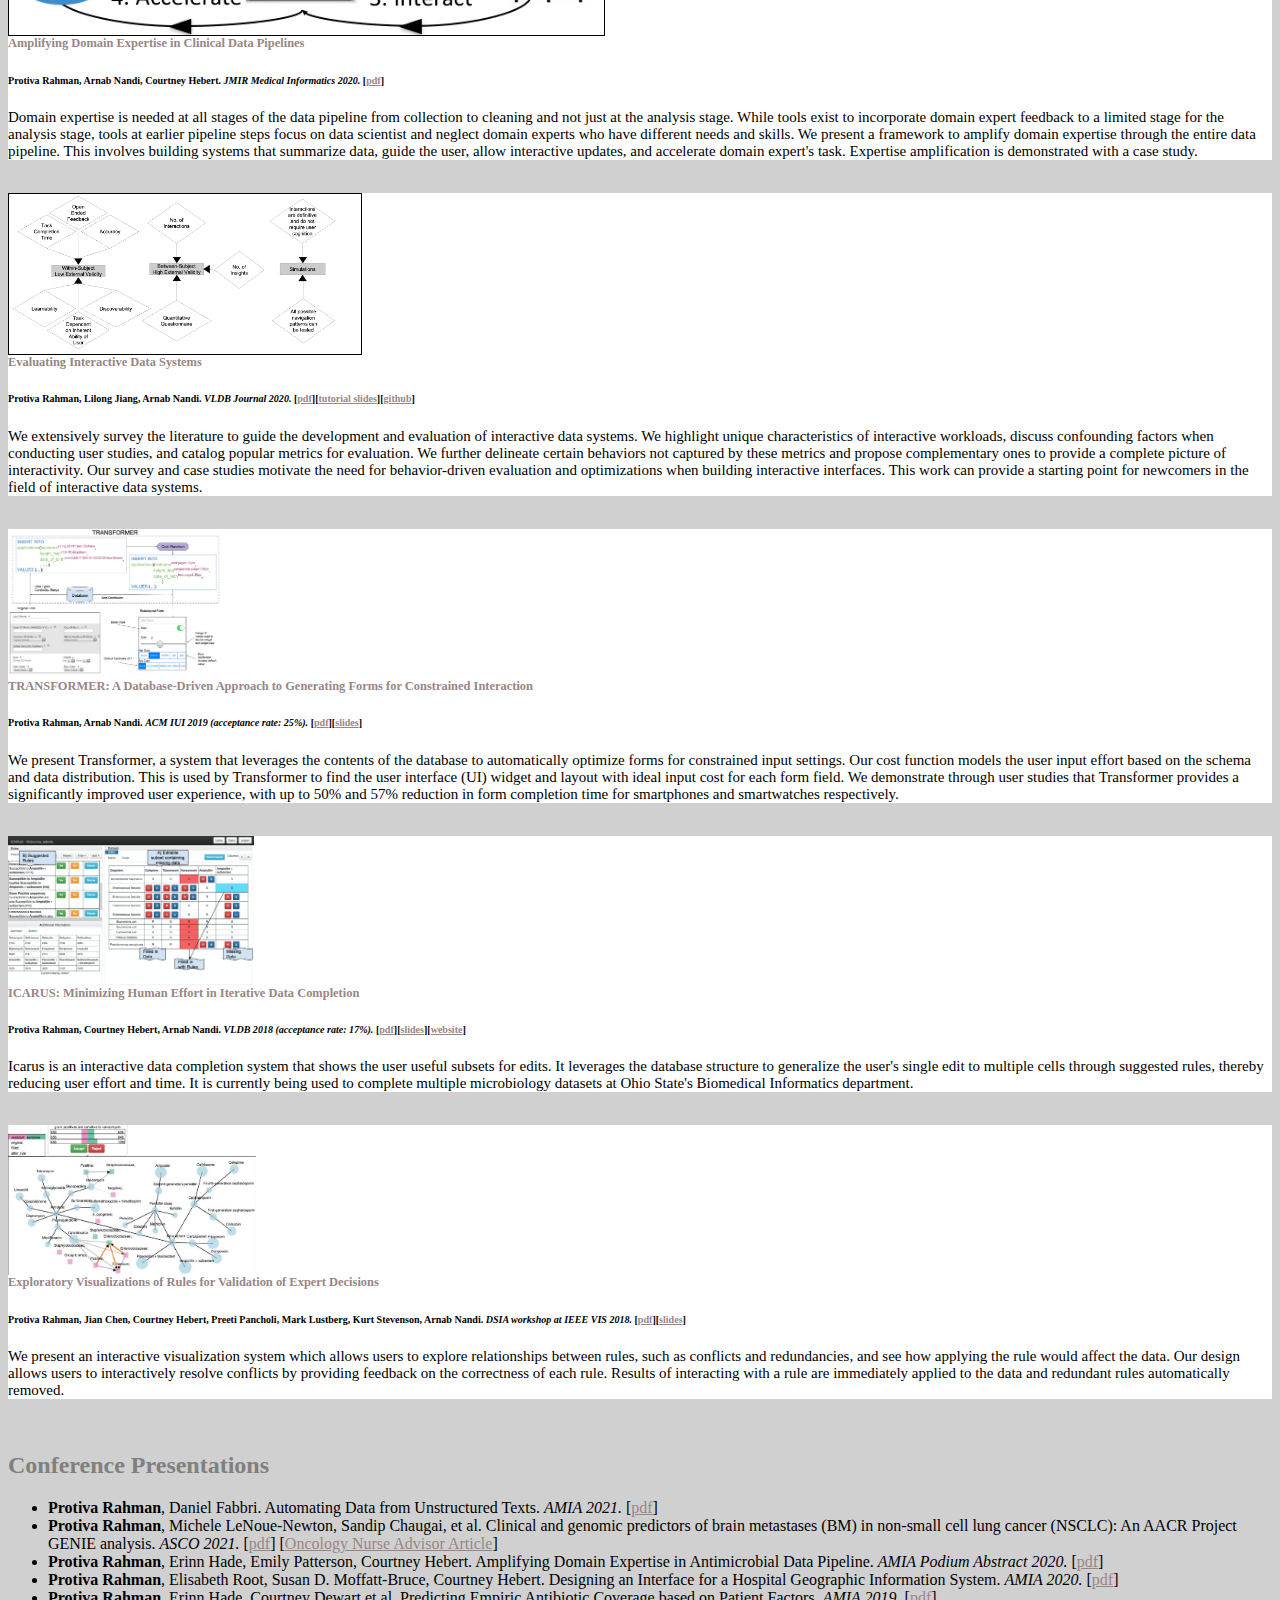
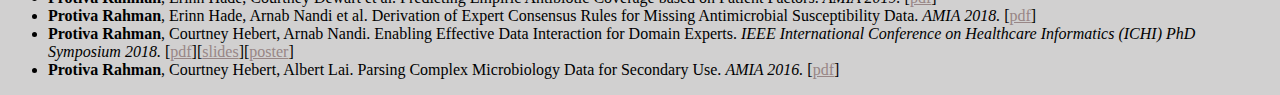
==== commit fcf07fdf: "typo fix" ====
--- a/index.html
+++ b/index.html
@@ -109,7 +109,7 @@
         <div class="col">
           <h5 style="margin:0; padding:0;" class="card-title">Automated Curation of Checkpoint Inhibitor Side-Effects from EHR</h5>
           <h6 class="card-subtitle mb-2 text-muted">Protiva Rahman, Cheng Ye, Kathleen Mittendorf, Michele LeNoue-Newton, Christine Micheel, Jan Wolber, Travis Osterman, Daniel Fabbri. <i>In submission.</i> [<a href='colitis_poster.pdf'>poster</a>]</h6>
-          <p> While checkpoint inhibitors (CPI) have improved cancer treatment, they cause side-effects such as CPI-induced colitis which reduce patient's quality of life. Predictive models for CPI-induced colitis can allow physician's to adapt their care. However, these models require data extracted from the EHR since CPI-induced colitis do not have clear diagnosis codes and keyword search returns over 200,000 notes with a 10% accuracy. In this work we present data pipelines which extract EHR notes related to CPI-induced colitis with 84% precision and reduced note review load by 75%.</p>
+          <p> While checkpoint inhibitors (CPI) have improved cancer treatment, they cause side-effects such as CPI-induced colitis which reduce patient's quality of life. Predictive models for CPI-induced colitis can allow physicians to adapt their care. However, these models require data extracted from the EHR since CPI-induced colitis do not have clear diagnosis codes and keyword search returns over 200,000 notes with a 10% accuracy. In this work we present data pipelines which extract EHR notes related to CPI-induced colitis with 84% precision and reduced note review load by 75%.</p>
         </div>
       </div>
     </div>
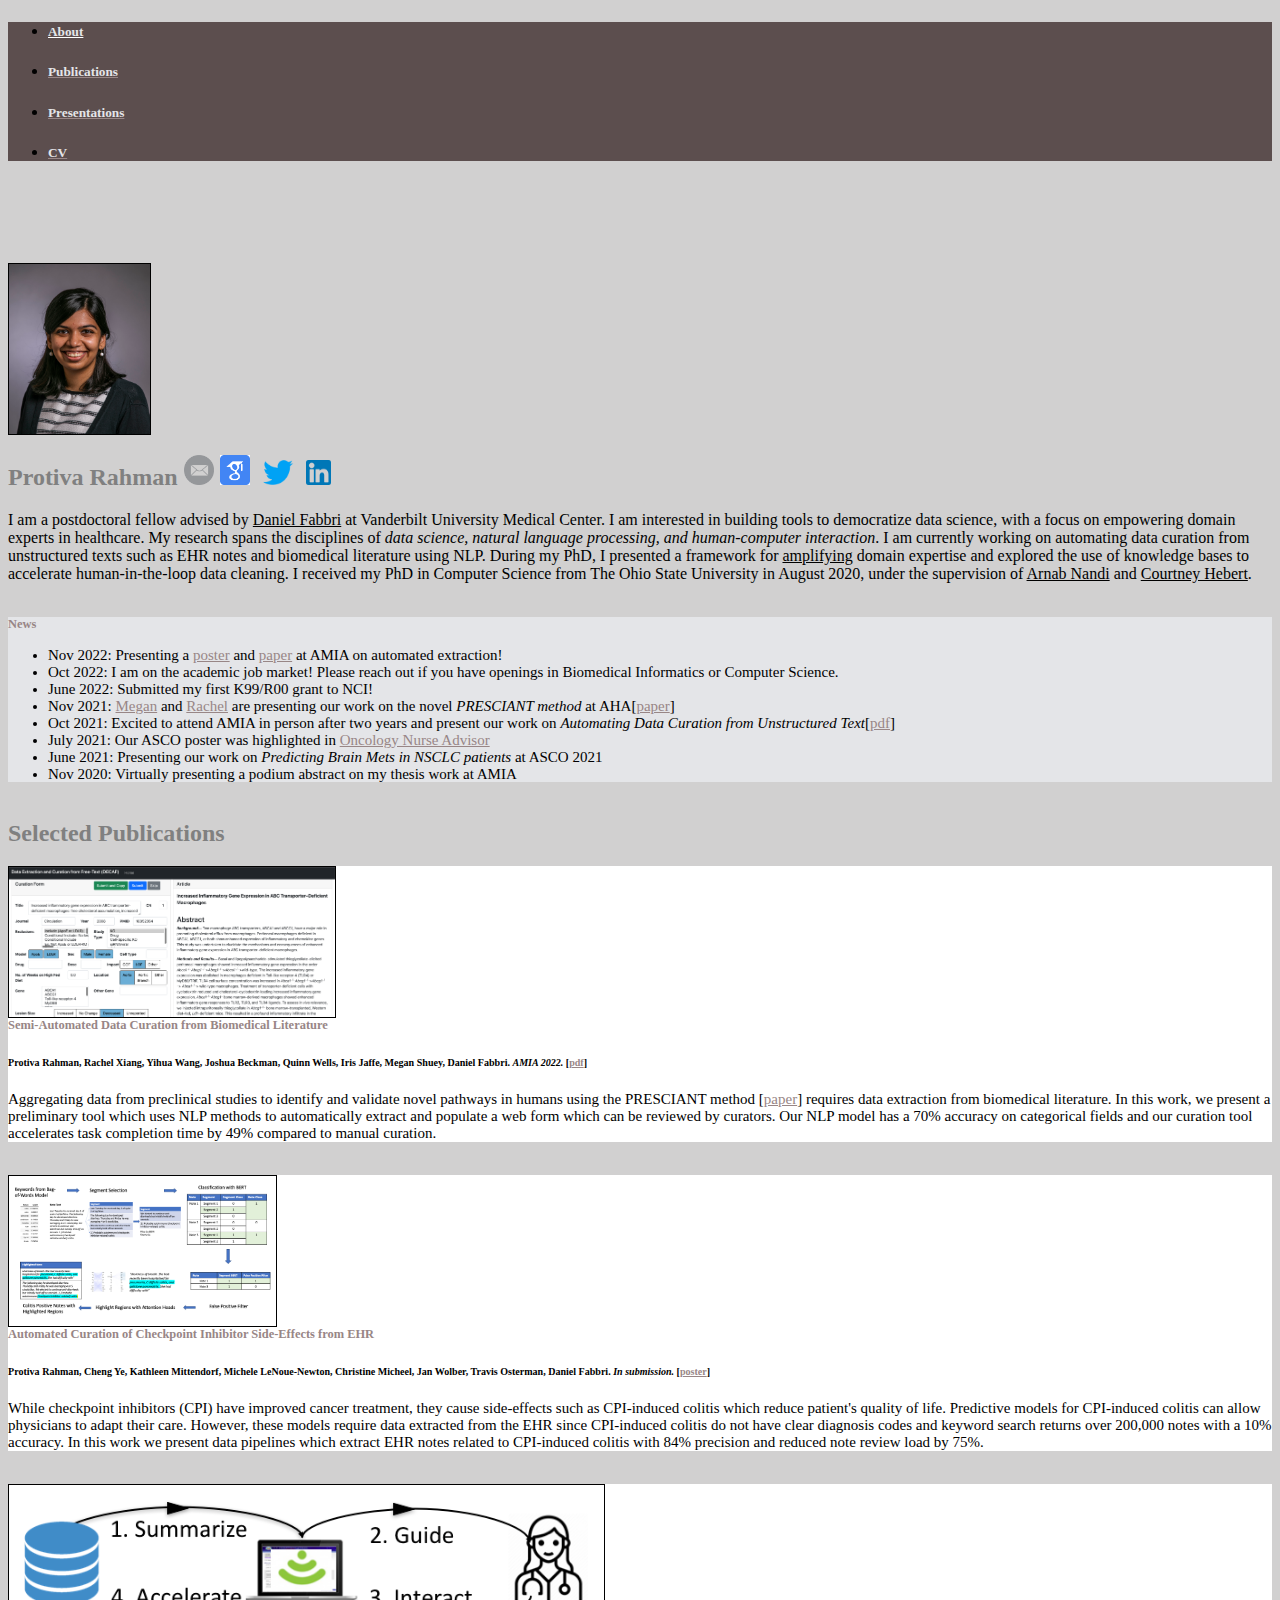
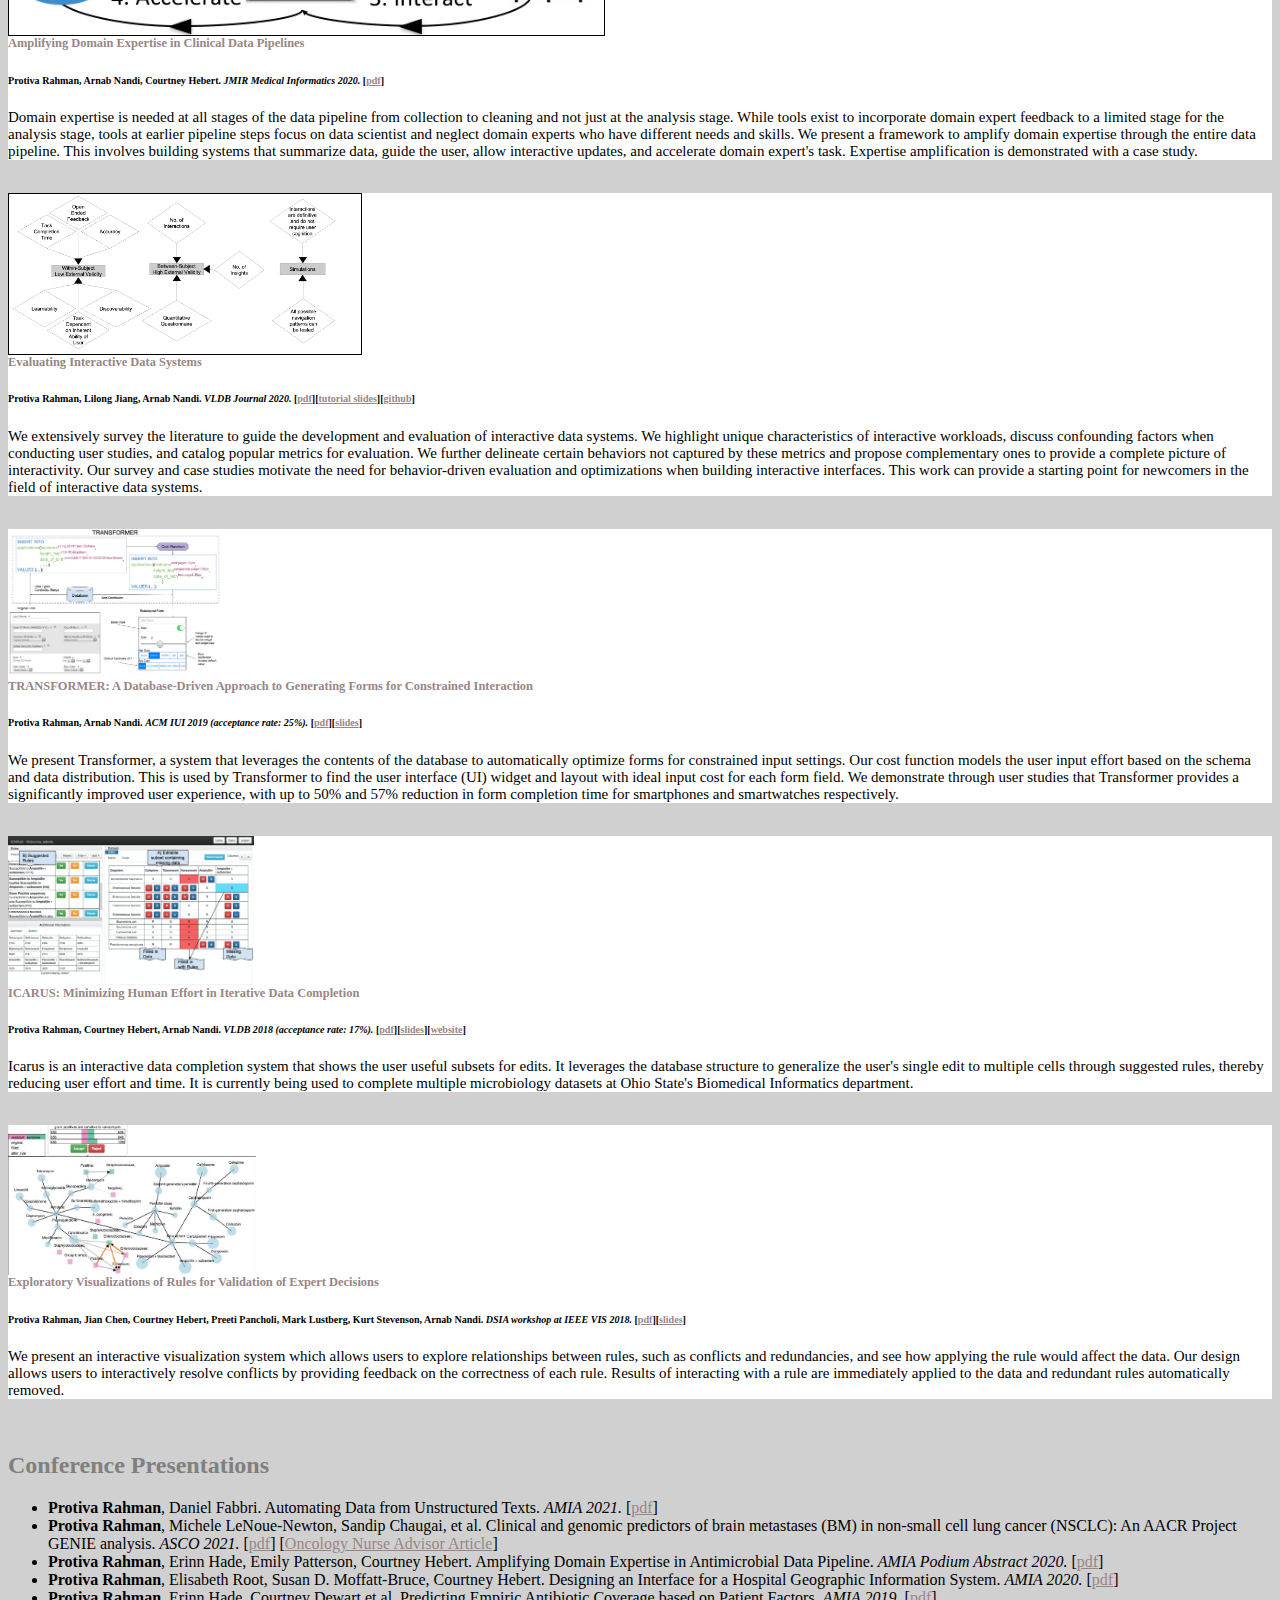
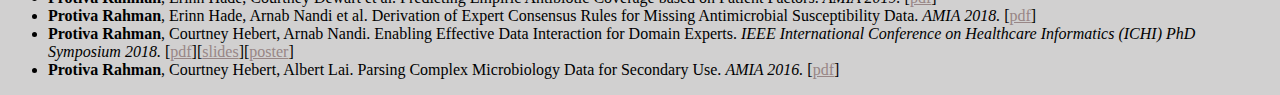
==== commit 22b9f635: "news" ====
--- a/index.html
+++ b/index.html
@@ -57,7 +57,8 @@
 	<h5 style="margin:0; padding:0;" >News</h5>
 		<div style="overflow-y:scroll; height:150px; margin:0; padding:0;" >
 		<ul>
-      <li> October 2022: I am on the academic job market! Please reach out if you have openings in Biomedical Informatics or Computer Science. </li>
+      <li> Nov 2022: Presenting a <a href='#colitis'>poster</a> and <a href='#presciant'>paper</a> at AMIA on automated extraction!  </li>
+      <li> Oct 2022: I am on the academic job market! Please reach out if you have openings in Biomedical Informatics or Computer Science. </li>
       <li> June 2022: Submitted my first K99/R00 grant to NCI! </li>
 			<li> Nov 2021: <a href='https://www.linkedin.com/in/megan-shuey-901545141/'>Megan</a> and <a href='https://www.linkedin.com/in/rachel-xiang/'>Rachel</a> are presenting our work on the novel <i>PRESCIANT method</i> at AHA[<a href="https://www.ahajournals.org/doi/pdf/10.1161/ATVBAHA.121.317071">paper</a>]</li>
 			<li> Oct 2021: Excited to attend AMIA in person after two years and present our work on <i>Automating Data Curation from Unstructured Text</i>[<a href='PS01_Rahman.pdf'>pdf</a>]</li>
@@ -92,7 +93,7 @@
         <div class="col">
           <h5 style="margin:0; padding:0;" class="card-title">Semi-Automated Data Curation from Biomedical Literature</h5>
           <h6 class="card-subtitle mb-2 text-muted">Protiva Rahman, Rachel Xiang, Yihua Wang, Joshua Beckman, Quinn Wells, Iris Jaffe, Megan Shuey, Daniel Fabbri. <i>AMIA 2022.</i> [<a href='Semi_Automated_Data_Curation_Rahman.pdf'>pdf</a>]</h6>
-          <p> Aggregating data from preclinical studies to identify and validate novel pathways in humans using the PRESCIANT method [<a href="https://www.ahajournals.org/doi/pdf/10.1161/ATVBAHA.121.317071">paper</a>] requires data extraction from biomedical literature. In this work, we present a preliminary tool which uses NLP methods to automatically extract and populate a web form which can be reviewed by curators.Our NLP model has a 70% accuracy on categorical fields and our curation tool accelerates task completion time by 49% compared to manual curation.</p>
+          <p> Aggregating data from preclinical studies to identify and validate novel pathways in humans using the PRESCIANT method [<a href="https://www.ahajournals.org/doi/pdf/10.1161/ATVBAHA.121.317071">paper</a>] requires data extraction from biomedical literature. In this work, we present a preliminary tool which uses NLP methods to automatically extract and populate a web form which can be reviewed by curators. Our NLP model has a 70% accuracy on categorical fields and our curation tool accelerates task completion time by 49% compared to manual curation.</p>
         </div>
       </div>
     </div>
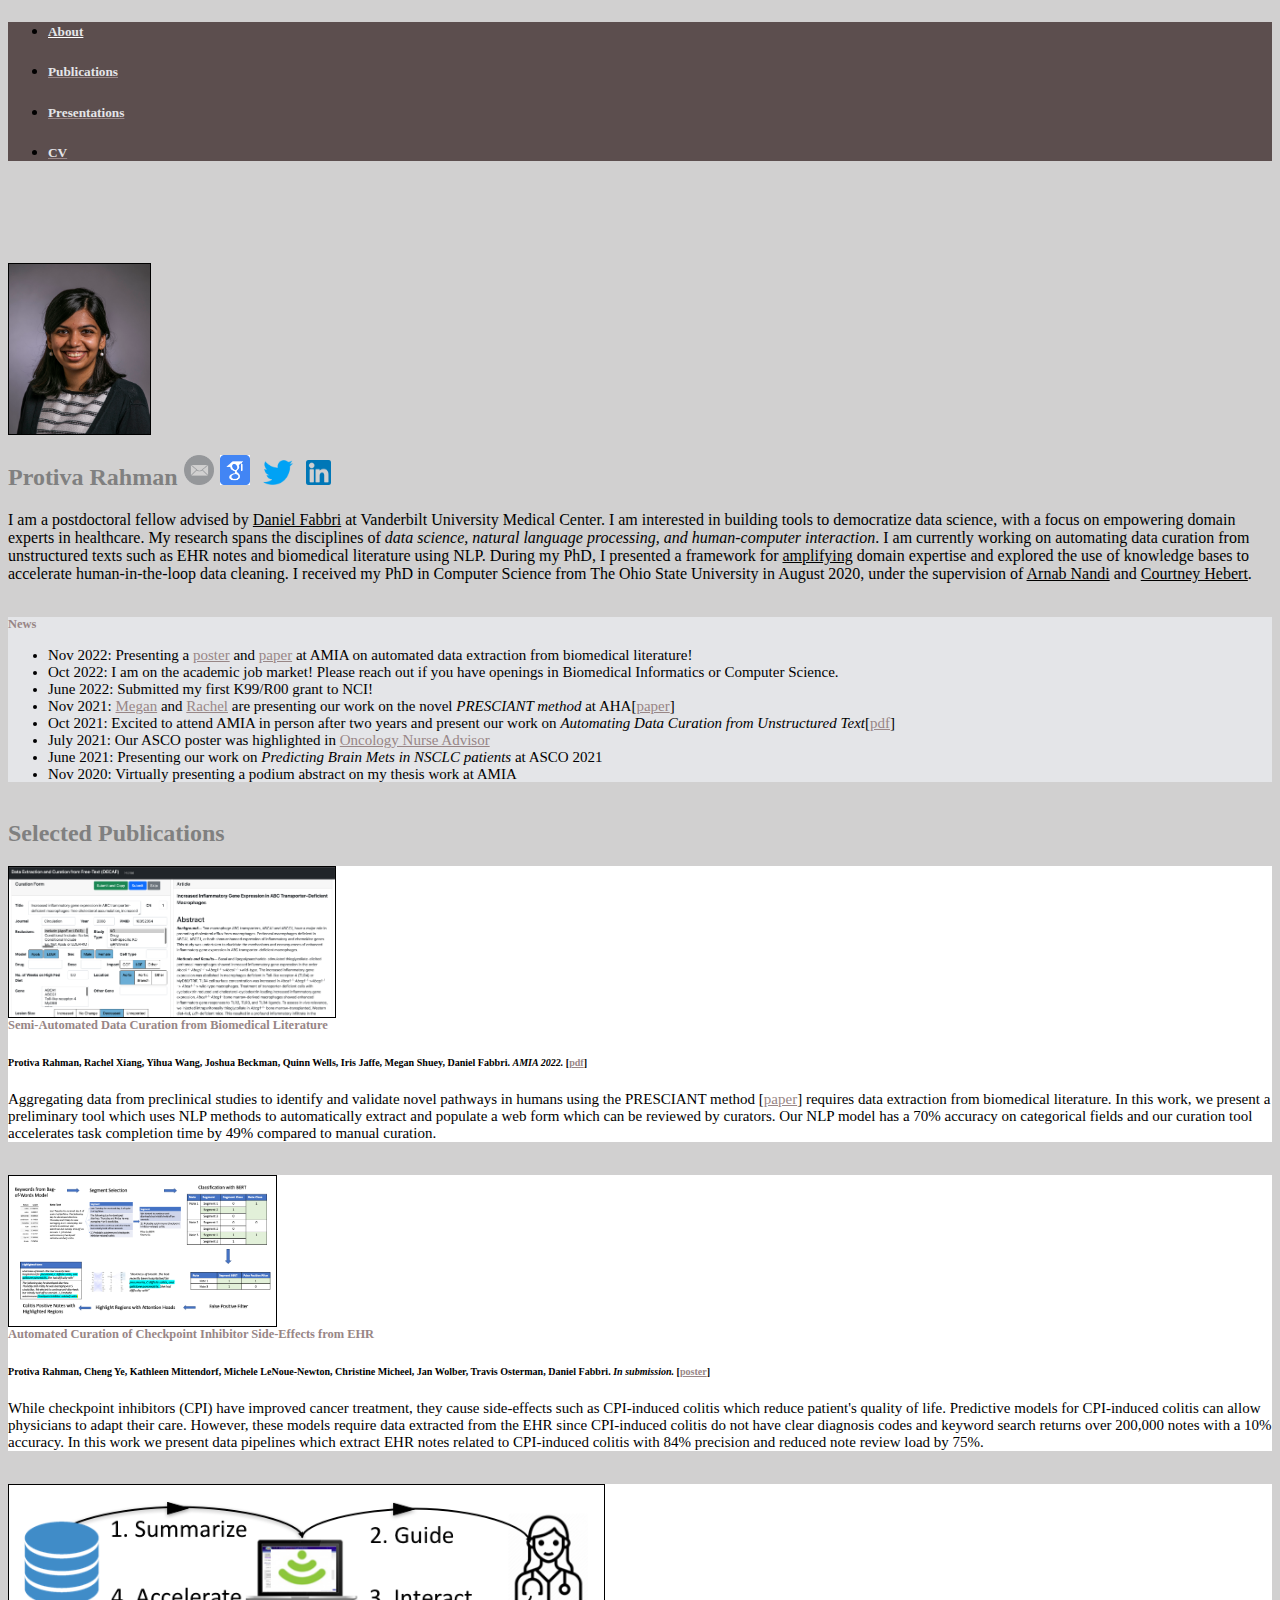
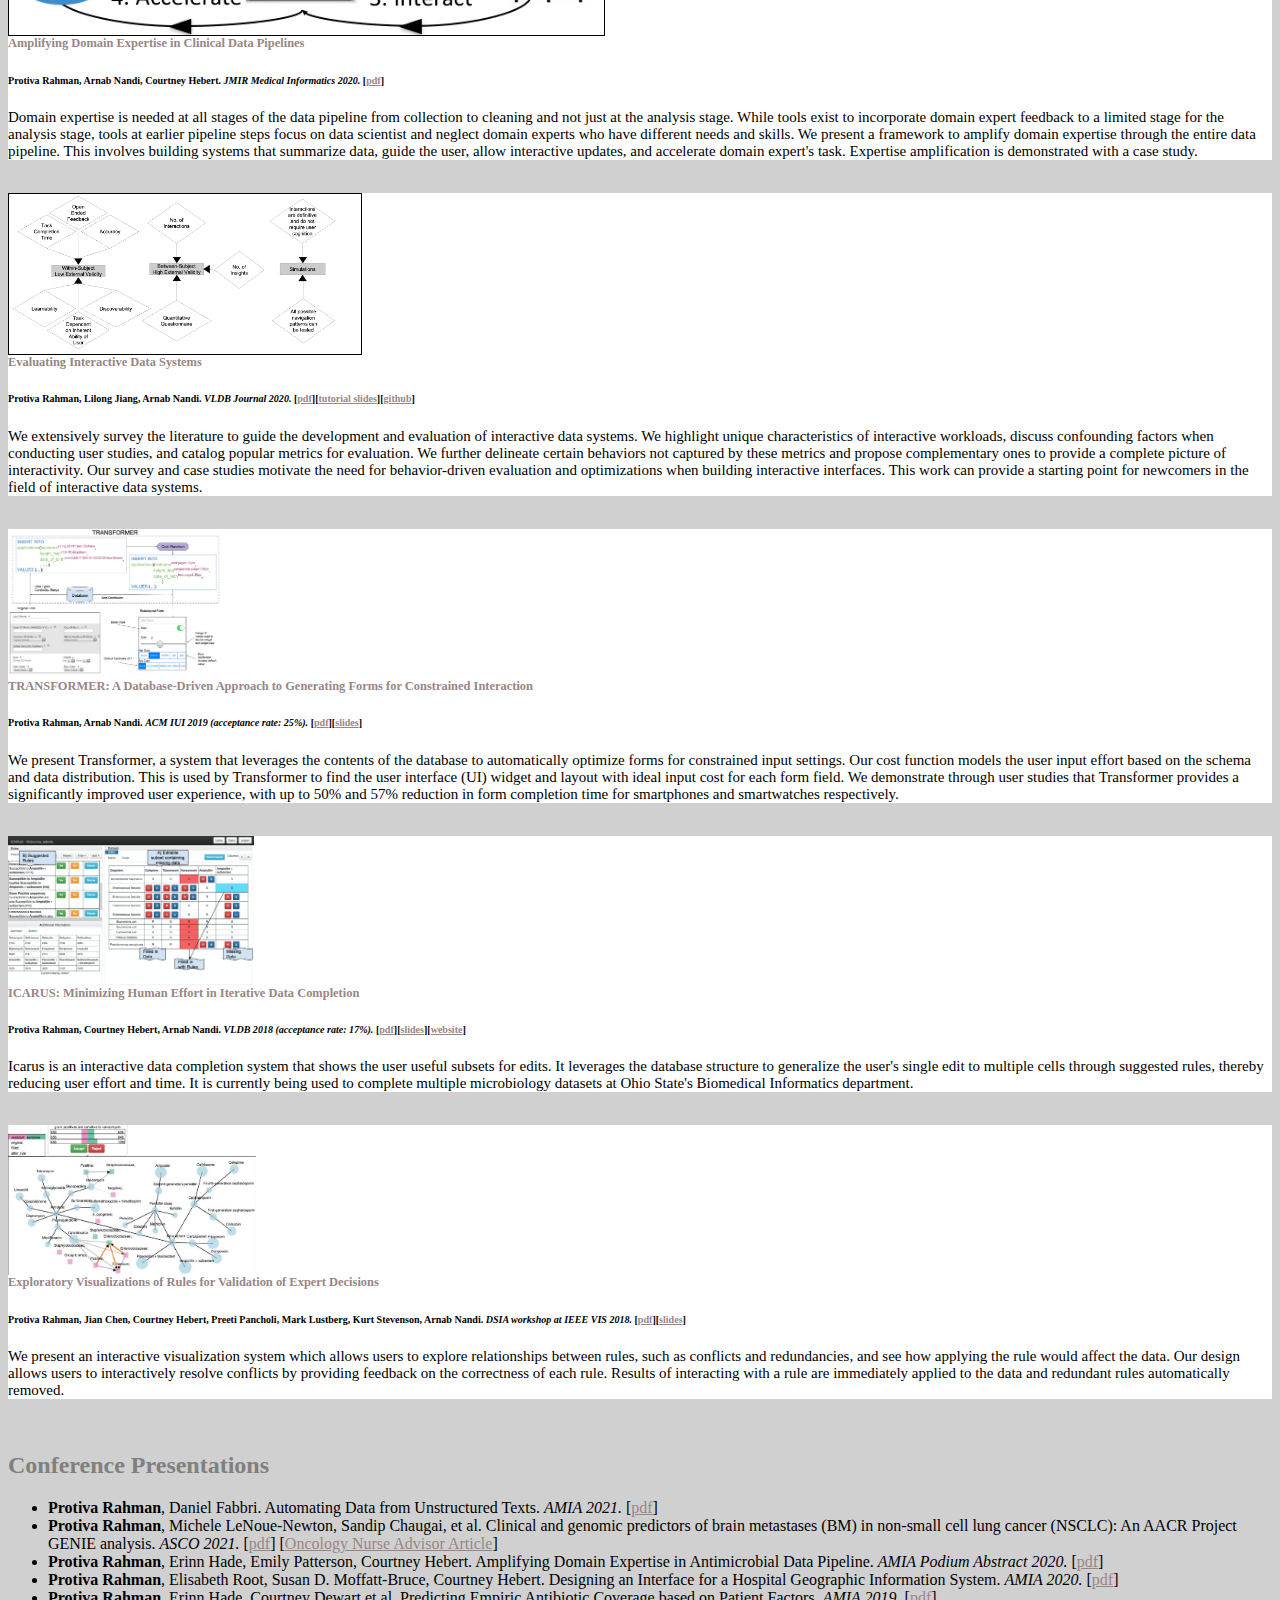
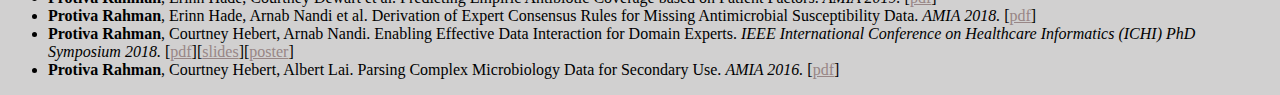
==== commit 6abe000b: "update" ====
--- a/index.html
+++ b/index.html
@@ -57,7 +57,7 @@
 	<h5 style="margin:0; padding:0;" >News</h5>
 		<div style="overflow-y:scroll; height:150px; margin:0; padding:0;" >
 		<ul>
-      <li> Nov 2022: Presenting a <a href='#colitis'>poster</a> and <a href='#presciant'>paper</a> at AMIA on automated extraction!  </li>
+      <li> Nov 2022: Presenting a <a href='#colitis'>poster</a> and <a href='#presciant'>paper</a> at AMIA on automated data extraction from biomedical literature!  </li>
       <li> Oct 2022: I am on the academic job market! Please reach out if you have openings in Biomedical Informatics or Computer Science. </li>
       <li> June 2022: Submitted my first K99/R00 grant to NCI! </li>
 			<li> Nov 2021: <a href='https://www.linkedin.com/in/megan-shuey-901545141/'>Megan</a> and <a href='https://www.linkedin.com/in/rachel-xiang/'>Rachel</a> are presenting our work on the novel <i>PRESCIANT method</i> at AHA[<a href="https://www.ahajournals.org/doi/pdf/10.1161/ATVBAHA.121.317071">paper</a>]</li>
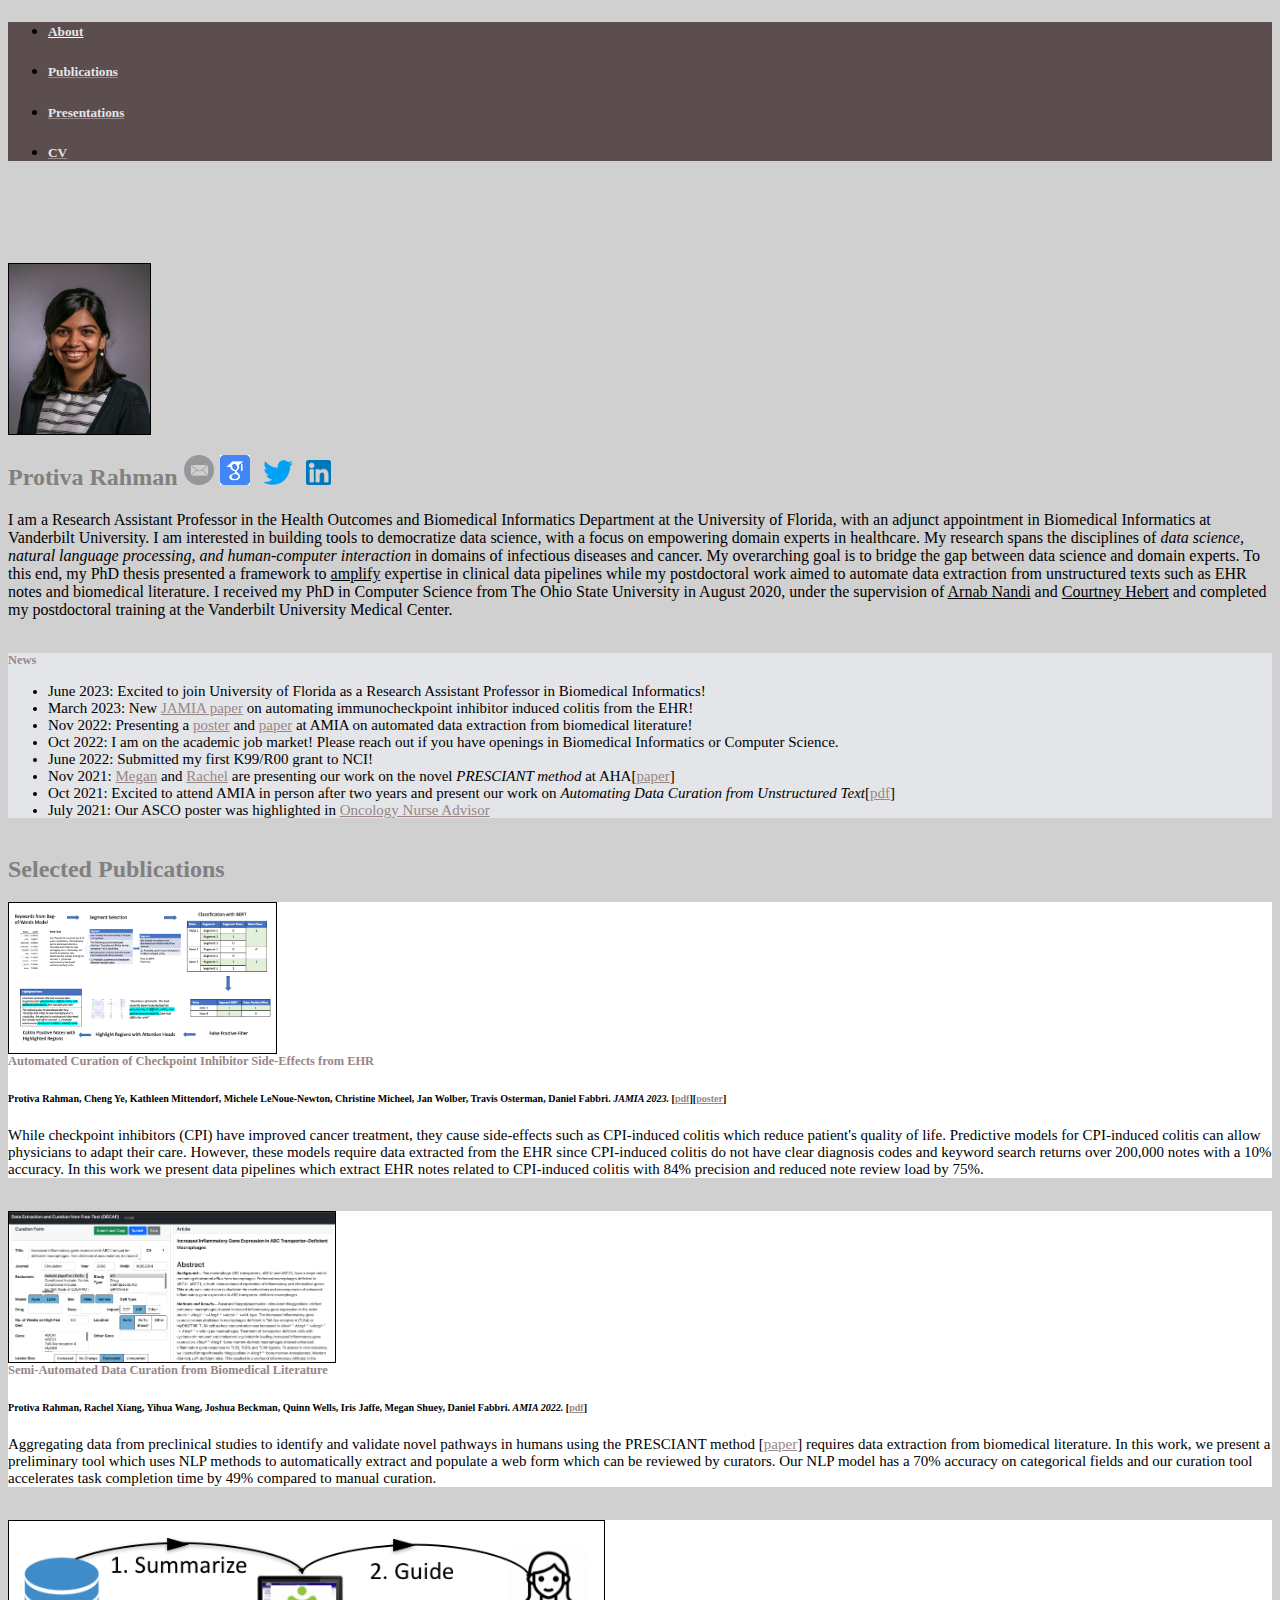
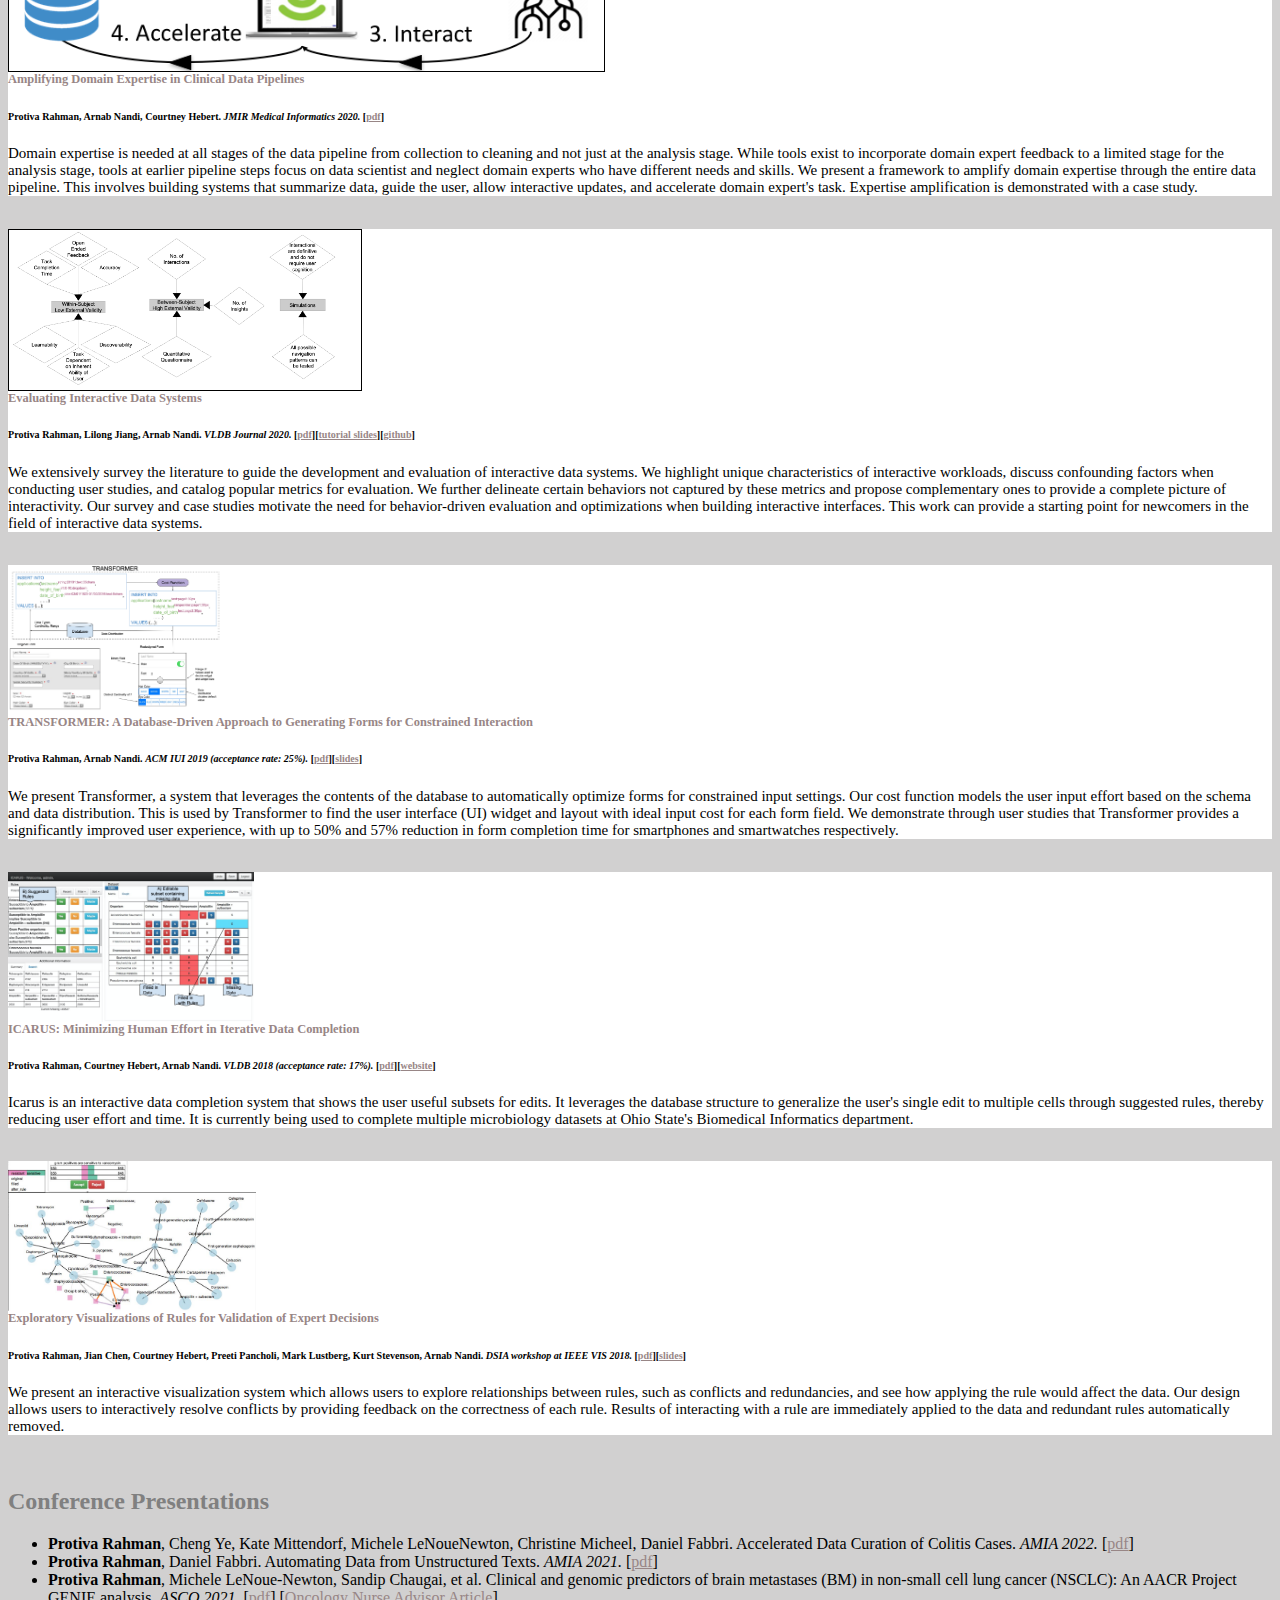
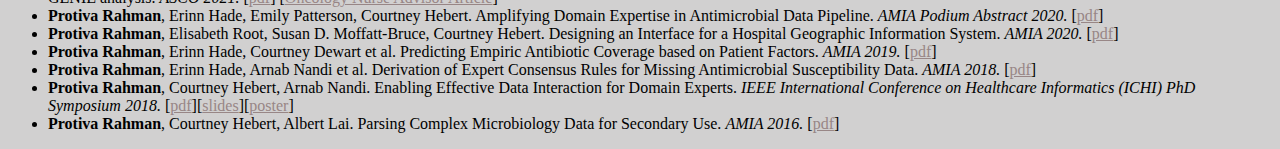
==== commit 9b45042a: "new job update" ====
--- a/index.html
+++ b/index.html
@@ -47,7 +47,7 @@
 	<div class="col">
 		<h2>Protiva Rahman <a href='mailto:protiva.r@gmail.com'><img  src="mail.png" height="30" ></a> <a href='https://scholar.google.com/citations?user=a7oFoT8AAAAJ&hl=en'><img  src="scholar.png" height="30" ></a>  <a href='https://twitter.com/protivarahman'><img src="Twitter-logo.png" height="25"></a>  <a href='https://www.linkedin.com/in/protiva-rahman-88a10aa0'><img src="linkedinlogo.png" height="25"></a></h2><!--[<a href='http://web.cse.ohio-state.edu/~rahman.92/blog.html'>Blog</a>]-->
 
-		<p>I am a postdoctoral fellow advised by <a href='https://www.vumc.org/dbmi/person/daniel-fabbri-phd-famia'>Daniel Fabbri</a> at Vanderbilt University Medical Center. I am interested in building tools to democratize data science, with a focus on empowering domain experts in healthcare. My research spans the disciplines of <i>data science, natural language processing, and human-computer interaction</i>. I am currently working on automating data curation from unstructured texts such as EHR notes and biomedical literature using NLP. During my PhD, I presented a framework for <a href="#amplify"> amplifying</a> domain expertise and explored the use of knowledge bases to accelerate human-in-the-loop data cleaning. I received my PhD in Computer Science from The Ohio State University in August 2020, under the supervision of <a href='http://arnab.org/' target = '_blank'>Arnab Nandi</a> and <a href='https://medicine.osu.edu/find-faculty/non-clinical/biomedical-informatics/courtney-hebert' target = '_blank'>Courtney Hebert</a>.</p> 
+		<p>I am a Research Assistant Professor in the Health Outcomes and Biomedical Informatics Department at the University of Florida, with an adjunct appointment in Biomedical Informatics at Vanderbilt University. I am interested in building tools to democratize data science, with a focus on empowering domain experts in healthcare. My research spans the disciplines of <i>data science, natural language processing, and human-computer interaction</i> in domains of infectious diseases and cancer. My overarching goal is to bridge the gap between data science and domain experts. To this end, my PhD thesis presented a framework to <a href="#amplify"> amplify</a> expertise in clinical data pipelines while my postdoctoral work aimed to automate data extraction from unstructured texts such as EHR notes and biomedical literature. I received my PhD in Computer Science from The Ohio State University in August 2020, under the supervision of <a href='http://arnab.org/' target = '_blank'>Arnab Nandi</a> and <a href='https://medicine.osu.edu/find-faculty/non-clinical/biomedical-informatics/courtney-hebert' target = '_blank'>Courtney Hebert</a> and completed my postdoctoral training at the Vanderbilt University Medical Center.</p> 
 	</div>
 </div>
 </br>
@@ -57,25 +57,27 @@
 	<h5 style="margin:0; padding:0;" >News</h5>
 		<div style="overflow-y:scroll; height:150px; margin:0; padding:0;" >
 		<ul>
+			<li> June 2023: Excited to join University of Florida as a Research Assistant Professor in Biomedical Informatics! </li>
+	<li> March 2023: New <a href='manuscripts/colitis.pdf'> JAMIA paper</a> on automating immunocheckpoint inhibitor induced colitis from the EHR! </li>
       <li> Nov 2022: Presenting a <a href='#colitis'>poster</a> and <a href='#presciant'>paper</a> at AMIA on automated data extraction from biomedical literature!  </li>
       <li> Oct 2022: I am on the academic job market! Please reach out if you have openings in Biomedical Informatics or Computer Science. </li>
       <li> June 2022: Submitted my first K99/R00 grant to NCI! </li>
-			<li> Nov 2021: <a href='https://www.linkedin.com/in/megan-shuey-901545141/'>Megan</a> and <a href='https://www.linkedin.com/in/rachel-xiang/'>Rachel</a> are presenting our work on the novel <i>PRESCIANT method</i> at AHA[<a href="https://www.ahajournals.org/doi/pdf/10.1161/ATVBAHA.121.317071">paper</a>]</li>
-			<li> Oct 2021: Excited to attend AMIA in person after two years and present our work on <i>Automating Data Curation from Unstructured Text</i>[<a href='PS01_Rahman.pdf'>pdf</a>]</li>
-			<li> July 2021: Our ASCO poster was highlighted in <a href='https://www.oncologynurseadvisor.com/home/headlines/conference-coverage/asco-2021/asco-2021-lung-cancer-in-depth/lung-cancer-nsclc-prediction-model-assess-risk-metastasis-treatment'>Oncology Nurse Advisor</a></li>
-			<li> June 2021: Presenting our work on <i>Predicting Brain Mets in NSCLC patients</i> at ASCO 2021</li>
-			<li> Nov 2020: Virtually presenting a podium abstract on my thesis work at AMIA</li>
-			<li> Sept 2020: Moved to Nashville and started my postdoc at Vanderbilt University Medical Center</li>
-			<li> Aug 2020: I successfully defended my Ph.D. thesis!</li>
-			<li> July 2020: Our framework for Amplifying Domain Expertise was accepted to JMIR Medical Infomatics</li>
-			<li> Jan 2020: Our review paper on Evaluating Interactive Data Systems was published in the VLDB Journal</li>
-			<li> April 2019: Excited to be interning with NIH/NLM/NCBI Pubmed Labs this summer</li>
-			<li> Dec 2018: Transformer was accepted to IUI 2019</li>
-			<li> Aug 2018: Presenting our work on visualizing rules at DSIA on October 21st</li>
-			<li> July 2018: Icarus got accepted to VLDB 2018, see you in Rio</li>
-			<li> May 2018: Presenting our tutorial on Evaluating Interactive Data Systems at SIGMOD on June 12th</li>
-			<li> April 2018: Participating at the Ph.D. Consortium at IEEE ICHI in May</li>
-		</ul>
+	  <li> Nov 2021: <a href='https://www.linkedin.com/in/megan-shuey-901545141/'>Megan</a> and <a href='https://www.linkedin.com/in/rachel-xiang/'>Rachel</a> are presenting our work on the novel <i>PRESCIANT method</i> at AHA[<a href="https://www.ahajournals.org/doi/pdf/10.1161/ATVBAHA.121.317071">paper</a>]</li>
+	  <li> Oct 2021: Excited to attend AMIA in person after two years and present our work on <i>Automating Data Curation from Unstructured Text</i>[<a href='PS01_Rahman.pdf'>pdf</a>]</li>
+	  <li> July 2021: Our ASCO poster was highlighted in <a href='https://www.oncologynurseadvisor.com/home/headlines/conference-coverage/asco-2021/asco-2021-lung-cancer-in-depth/lung-cancer-nsclc-prediction-model-assess-risk-metastasis-treatment'>Oncology Nurse Advisor</a></li>
+	 <li> June 2021: Presenting our work on <i>Predicting Brain Mets in NSCLC patients</i> at ASCO 2021</li>
+	 <li> Nov 2020: Virtually presenting a podium abstract on my thesis work at AMIA</li>
+	 <li> Sept 2020: Moved to Nashville and started my postdoc at Vanderbilt University Medical Center</li>
+	 <li> Aug 2020: I successfully defended my Ph.D. thesis!</li>
+	 <li> July 2020: Our framework for Amplifying Domain Expertise was accepted to JMIR Medical Infomatics</li>
+	 <li> Jan 2020: Our review paper on Evaluating Interactive Data Systems was published in the VLDB Journal</li>
+	 <li> April 2019: Excited to be interning with NIH/NLM/NCBI Pubmed Labs this summer</li>
+	 <li> Dec 2018: Transformer was accepted to IUI 2019</li>
+	 <li> Aug 2018: Presenting our work on visualizing rules at DSIA on October 21st</li>
+	 <li> July 2018: Icarus got accepted to VLDB 2018, see you in Rio</li>
+	 <li> May 2018: Presenting our tutorial on Evaluating Interactive Data Systems at SIGMOD on June 12th</li>
+	 <li> April 2018: Participating at the Ph.D. Consortium at IEEE ICHI in May</li>
+	</ul>
 		</div>
 	</div>
 </div>
@@ -83,6 +85,26 @@
 </br>
 
 <h2 id='pubs'>Selected Publications</h2>
+
+<div class="card" id="colitis">
+  <div class="card-body">
+    <div class="container-fluid">
+      <div class="row">
+        <div class="col-md-auto">
+          <img  border ="1" src="Figure_1.png" height="150" >
+        </div>
+        <div class="col">
+          <h5 style="margin:0; padding:0;" class="card-title">Automated Curation of Checkpoint Inhibitor Side-Effects from EHR</h5>
+          <h6 class="card-subtitle mb-2 text-muted">Protiva Rahman, Cheng Ye, Kathleen Mittendorf, Michele LeNoue-Newton, Christine Micheel, Jan Wolber, Travis Osterman, Daniel Fabbri. <i>JAMIA 2023.</i> [<a href='manuscripts/colitis.pdf'>pdf</a>][<a href='colitis_poster.pdf'>poster</a>]</h6>
+          <p> While checkpoint inhibitors (CPI) have improved cancer treatment, they cause side-effects such as CPI-induced colitis which reduce patient's quality of life. Predictive models for CPI-induced colitis can allow physicians to adapt their care. However, these models require data extracted from the EHR since CPI-induced colitis do not have clear diagnosis codes and keyword search returns over 200,000 notes with a 10% accuracy. In this work we present data pipelines which extract EHR notes related to CPI-induced colitis with 84% precision and reduced note review load by 75%.</p>
+        </div>
+      </div>
+    </div>
+  </div>
+ </div>
+</br>
+
+
 <div class="card" id="presciant">
   <div class="card-body">
     <div class="container-fluid">
@@ -92,7 +114,7 @@
         </div>
         <div class="col">
           <h5 style="margin:0; padding:0;" class="card-title">Semi-Automated Data Curation from Biomedical Literature</h5>
-          <h6 class="card-subtitle mb-2 text-muted">Protiva Rahman, Rachel Xiang, Yihua Wang, Joshua Beckman, Quinn Wells, Iris Jaffe, Megan Shuey, Daniel Fabbri. <i>AMIA 2022.</i> [<a href='Semi_Automated_Data_Curation_Rahman.pdf'>pdf</a>]</h6>
+          <h6 class="card-subtitle mb-2 text-muted">Protiva Rahman, Rachel Xiang, Yihua Wang, Joshua Beckman, Quinn Wells, Iris Jaffe, Megan Shuey, Daniel Fabbri. <i>AMIA 2022.</i> [<a href='manuscripts/biocuration.pdf'>pdf</a>]</h6>
           <p> Aggregating data from preclinical studies to identify and validate novel pathways in humans using the PRESCIANT method [<a href="https://www.ahajournals.org/doi/pdf/10.1161/ATVBAHA.121.317071">paper</a>] requires data extraction from biomedical literature. In this work, we present a preliminary tool which uses NLP methods to automatically extract and populate a web form which can be reviewed by curators. Our NLP model has a 70% accuracy on categorical fields and our curation tool accelerates task completion time by 49% compared to manual curation.</p>
         </div>
       </div>
@@ -100,23 +122,7 @@
   </div>
  </div>
 </br>
-<div class="card" id="colitis">
-  <div class="card-body">
-    <div class="container-fluid">
-      <div class="row">
-        <div class="col-md-auto">
-          <img  border ="1" src="Figure_1.png" height="150" >
-        </div>
-        <div class="col">
-          <h5 style="margin:0; padding:0;" class="card-title">Automated Curation of Checkpoint Inhibitor Side-Effects from EHR</h5>
-          <h6 class="card-subtitle mb-2 text-muted">Protiva Rahman, Cheng Ye, Kathleen Mittendorf, Michele LeNoue-Newton, Christine Micheel, Jan Wolber, Travis Osterman, Daniel Fabbri. <i>In submission.</i> [<a href='colitis_poster.pdf'>poster</a>]</h6>
-          <p> While checkpoint inhibitors (CPI) have improved cancer treatment, they cause side-effects such as CPI-induced colitis which reduce patient's quality of life. Predictive models for CPI-induced colitis can allow physicians to adapt their care. However, these models require data extracted from the EHR since CPI-induced colitis do not have clear diagnosis codes and keyword search returns over 200,000 notes with a 10% accuracy. In this work we present data pipelines which extract EHR notes related to CPI-induced colitis with 84% precision and reduced note review load by 75%.</p>
-        </div>
-      </div>
-    </div>
-  </div>
- </div>
-</br>
+
 <div class="card" id="amplify">
   <div class="card-body">
   	<div class="container-fluid">
@@ -126,7 +132,7 @@
   			</div>
   			<div class="col">
   				<h5 style="margin:0; padding:0;" class="card-title">Amplifying Domain Expertise in Clinical Data Pipelines</h5>
-  				<h6 class="card-subtitle mb-2 text-muted">Protiva Rahman, Arnab Nandi, Courtney Hebert. <i>JMIR Medical Informatics 2020.</i> [<a href='amplify.pdf'>pdf</a>]</h6>
+  				<h6 class="card-subtitle mb-2 text-muted">Protiva Rahman, Arnab Nandi, Courtney Hebert. <i>JMIR Medical Informatics 2020.</i> [<a href='manuscripts/amplify.pdf'>pdf</a>]</h6>
   				<p> Domain expertise is needed at all stages of the data pipeline from collection to cleaning and not just at the analysis stage. While tools exist to incorporate domain expert feedback to a limited stage for the analysis stage, tools at earlier pipeline steps focus on data scientist and neglect domain experts who have different needs and skills.  We present a framework to amplify domain expertise through the entire data pipeline. This involves building systems that summarize data, guide the user, allow interactive updates, and accelerate domain expert's task. Expertise amplification is demonstrated with a case study.</p>
   			</div>
   		</div>
@@ -143,7 +149,7 @@
   			</div>
   			<div class="col">
   				<h5 style="margin:0; padding:0;" class="card-title">Evaluating Interactive Data Systems</h5>
-  				<h6 class="card-subtitle mb-2 text-muted">Protiva Rahman, Lilong Jiang, Arnab Nandi. <i>VLDB Journal 2020.</i> [<a href='eval.pdf'>pdf</a>][<a href='https://speakerdeck.com/arnabdotorg/evaluating-interactive-data-systems-workloads-metrics-and-guidelines'>tutorial slides</a>][<a href='https://github.com/ixlab/eval'>github</a>]</h6>
+  				<h6 class="card-subtitle mb-2 text-muted">Protiva Rahman, Lilong Jiang, Arnab Nandi. <i>VLDB Journal 2020.</i> [<a href='manuscripts/eval.pdf'>pdf</a>][<a href='https://speakerdeck.com/arnabdotorg/evaluating-interactive-data-systems-workloads-metrics-and-guidelines'>tutorial slides</a>][<a href='https://github.com/ixlab/eval'>github</a>]</h6>
   				<p>We extensively survey the literature to guide the development and evaluation of interactive data systems. We highlight unique characteristics of interactive workloads, discuss confounding factors when conducting user studies, and catalog popular metrics for evaluation. We further delineate certain behaviors not captured by these metrics and propose complementary ones to provide a complete picture of interactivity. Our survey and case studies motivate the need for behavior-driven evaluation and optimizations when building interactive interfaces. This work can provide a starting point for newcomers in the field of interactive data systems. </p>
   			</div>
   		</div>
@@ -161,7 +167,7 @@
   			</div>
   			<div class="col">
   				<h5 style="margin:0; padding:0;" class="card-title">TRANSFORMER: A Database-Driven Approach to Generating Forms for Constrained Interaction </h5>
-  				<h6 class="card-subtitle mb-2 text-muted">Protiva Rahman, Arnab Nandi. <i>ACM IUI 2019 (acceptance rate: 25%).</i> [<a href='transformer.pdf'>pdf</a>][<a href='transformer_iui.pdf'>slides</a>]</h6>
+  				<h6 class="card-subtitle mb-2 text-muted">Protiva Rahman, Arnab Nandi. <i>ACM IUI 2019 (acceptance rate: 25%).</i> [<a href='manuscripts/transformer.pdf'>pdf</a>][<a href='transformer_iui.pdf'>slides</a>]</h6>
   				<p>We present Transformer, a system that leverages the contents of the database to automatically optimize forms for constrained input settings. Our cost function models the user input effort based on the schema and data distribution. This is used by Transformer to find the user interface (UI) widget and layout with ideal input cost for each form field. We demonstrate through user studies that Transformer provides a significantly improved user experience, with up to 50% and 57% reduction in form completion time for smartphones and smartwatches respectively.</p>
   			</div>
   		</div>
@@ -179,7 +185,7 @@
   			</div>
   			<div class="col">
   				<h5 style="margin:0; padding:0;" class="card-title">ICARUS: Minimizing Human Effort in Iterative Data Completion</h5>
-  				<h6 class="card-subtitle mb-2 text-muted">Protiva Rahman, Courtney Hebert, Arnab Nandi. <i>VLDB 2018 (acceptance rate: 17%).</i> [<a href='icarus.pdf'>pdf</a>][<a href='icarus_vldb.pdf'>slides</a>][<a href='icarus.html'>website</a>]</h6>
+  				<h6 class="card-subtitle mb-2 text-muted">Protiva Rahman, Courtney Hebert, Arnab Nandi. <i>VLDB 2018 (acceptance rate: 17%).</i> [<a href='manuscripts/icarus.pdf'>pdf</a>][<a href='icarus.html'>website</a>]</h6>
   				<p>Icarus is an interactive data completion system that shows the user useful subsets for edits. It leverages the database structure to generalize the user's single edit to multiple cells through suggested rules, thereby reducing user effort and time. It is currently being used to complete multiple microbiology datasets at Ohio State's Biomedical Informatics department. </p>
   			</div>
   		</div>
@@ -197,7 +203,7 @@
   			</div>
   			<div class="col">
   			<h5 style="margin:0; padding:0;" class="card-title">Exploratory Visualizations of Rules for Validation of Expert Decisions</h5>
-  				<h6 class="card-subtitle mb-2 text-muted">Protiva Rahman, Jian Chen, Courtney Hebert, Preeti Pancholi, Mark Lustberg, Kurt Stevenson, Arnab Nandi. <i>DSIA workshop at IEEE VIS 2018.</i> [<a href='dsia.pdf'>pdf</a>][<a href='vis18-dsia.pdf'>slides</a>]</h6>
+  				<h6 class="card-subtitle mb-2 text-muted">Protiva Rahman, Jian Chen, Courtney Hebert, Preeti Pancholi, Mark Lustberg, Kurt Stevenson, Arnab Nandi. <i>DSIA workshop at IEEE VIS 2018.</i> [<a href='manuscripts/dsia.pdf'>pdf</a>][<a href='manuscripts/vis18-dsia.pdf'>slides</a>]</h6>
   				<p>We present an interactive visualization system which allows users to explore relationships between rules, such as conflicts and
 redundancies, and see how applying the rule would affect the data. Our design allows users to interactively resolve conflicts by
 providing feedback on the correctness of each rule. Results of interacting with a rule are immediately applied to the data and redundant
@@ -211,6 +217,9 @@
 </br>
 <h2 id='conf'>Conference Presentations</h2>
 <ul>
+	<li>
+		<b>Protiva Rahman</b>, Cheng Ye, Kate Mittendorf, Michele LeNoueNewton, Christine Micheel, Daniel Fabbri. Accelerated Data Curation of Colitis Cases. <i>AMIA 2022.</i> [<a href='colitis_poster.pdf'>pdf</a>]
+	</li>
 	<li>
 		<b>Protiva Rahman</b>, Daniel Fabbri. Automating Data from Unstructured Texts. <i>AMIA 2021.</i> [<a href='PS01_Rahman.pdf'>pdf</a>]
 	</li>
